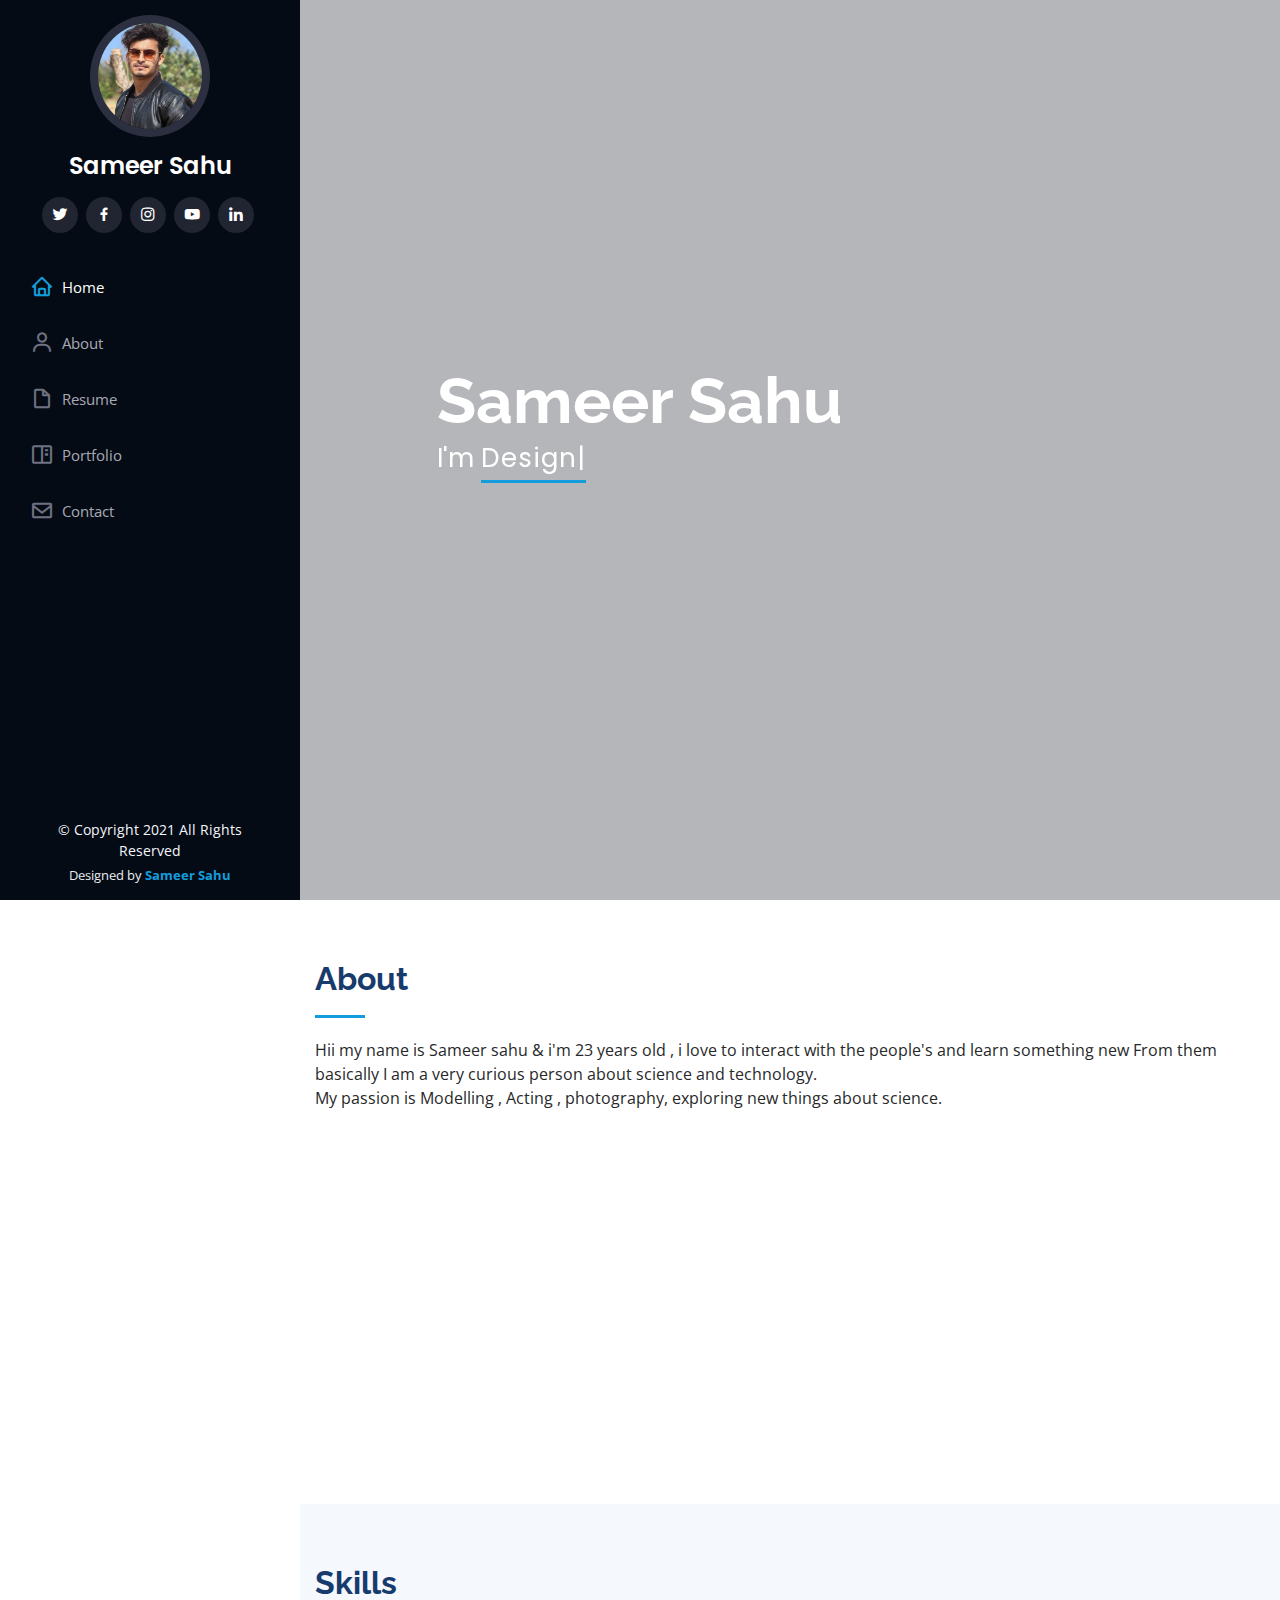
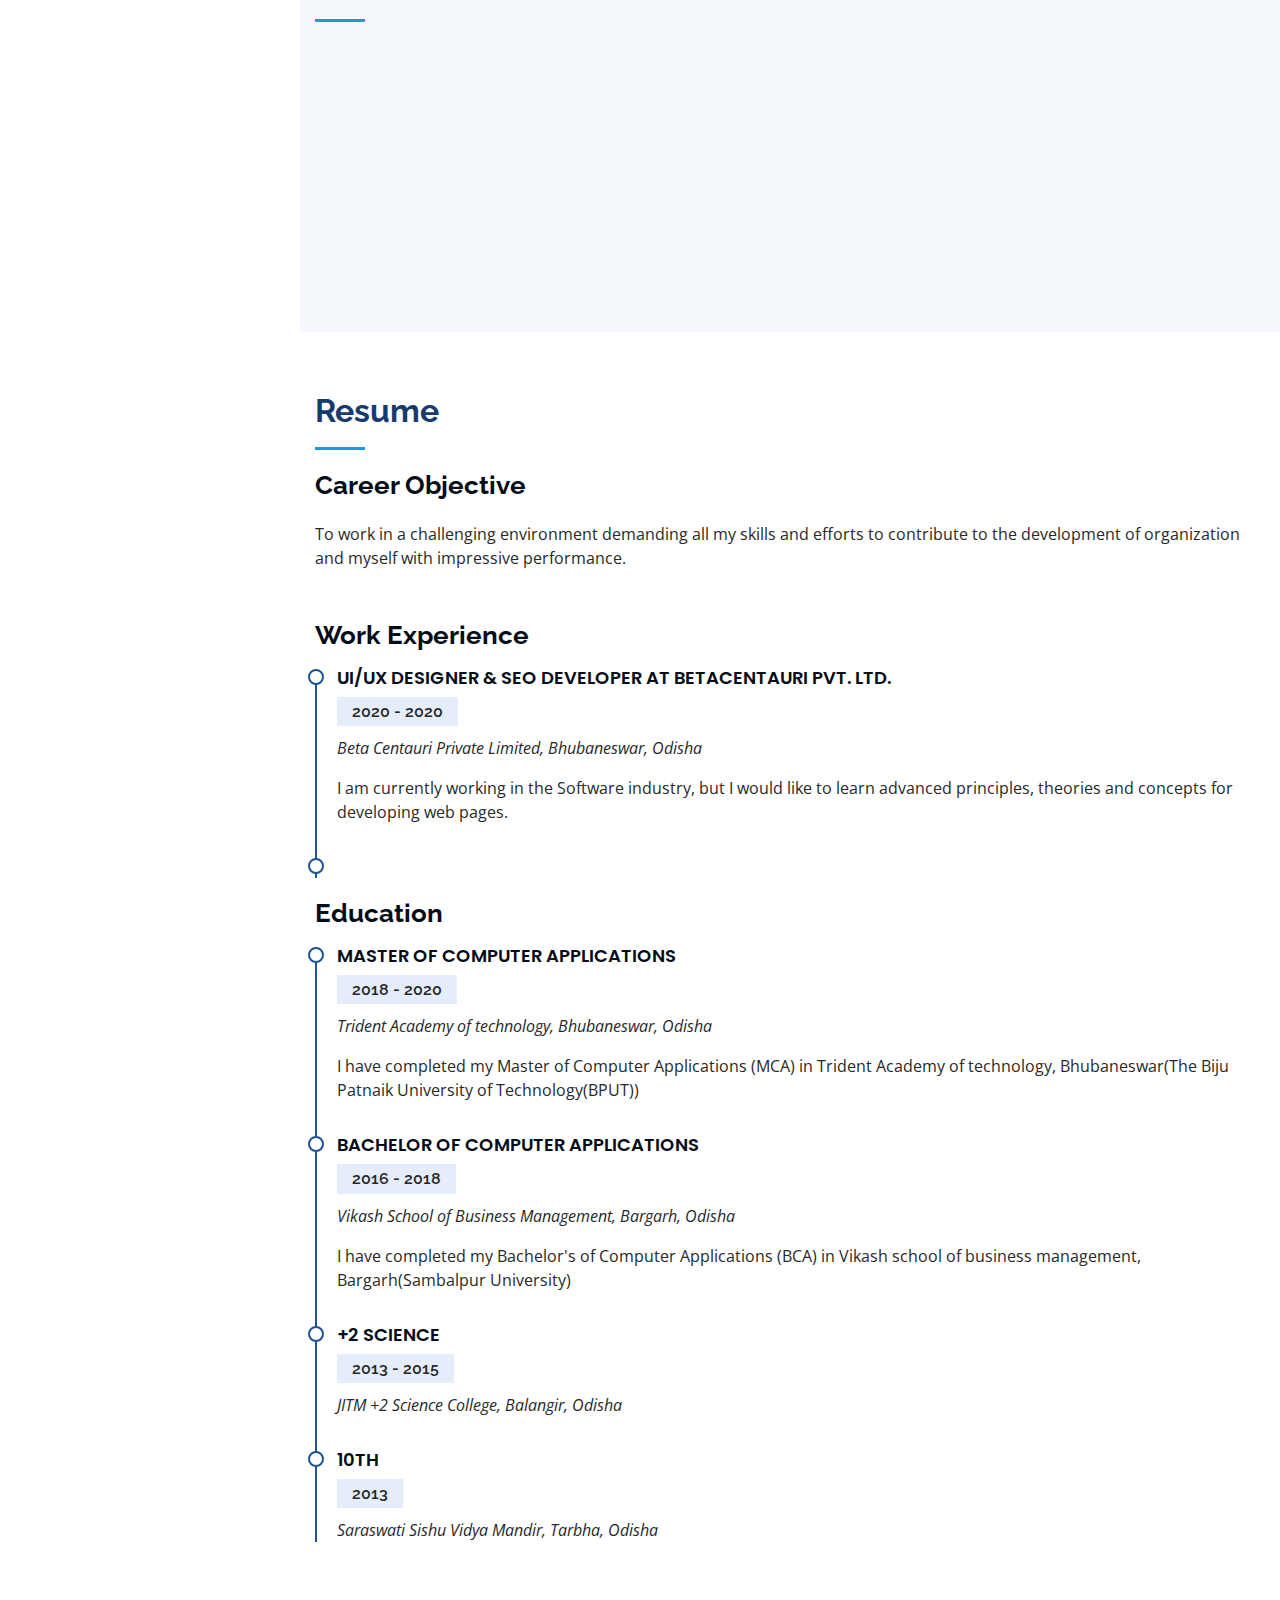
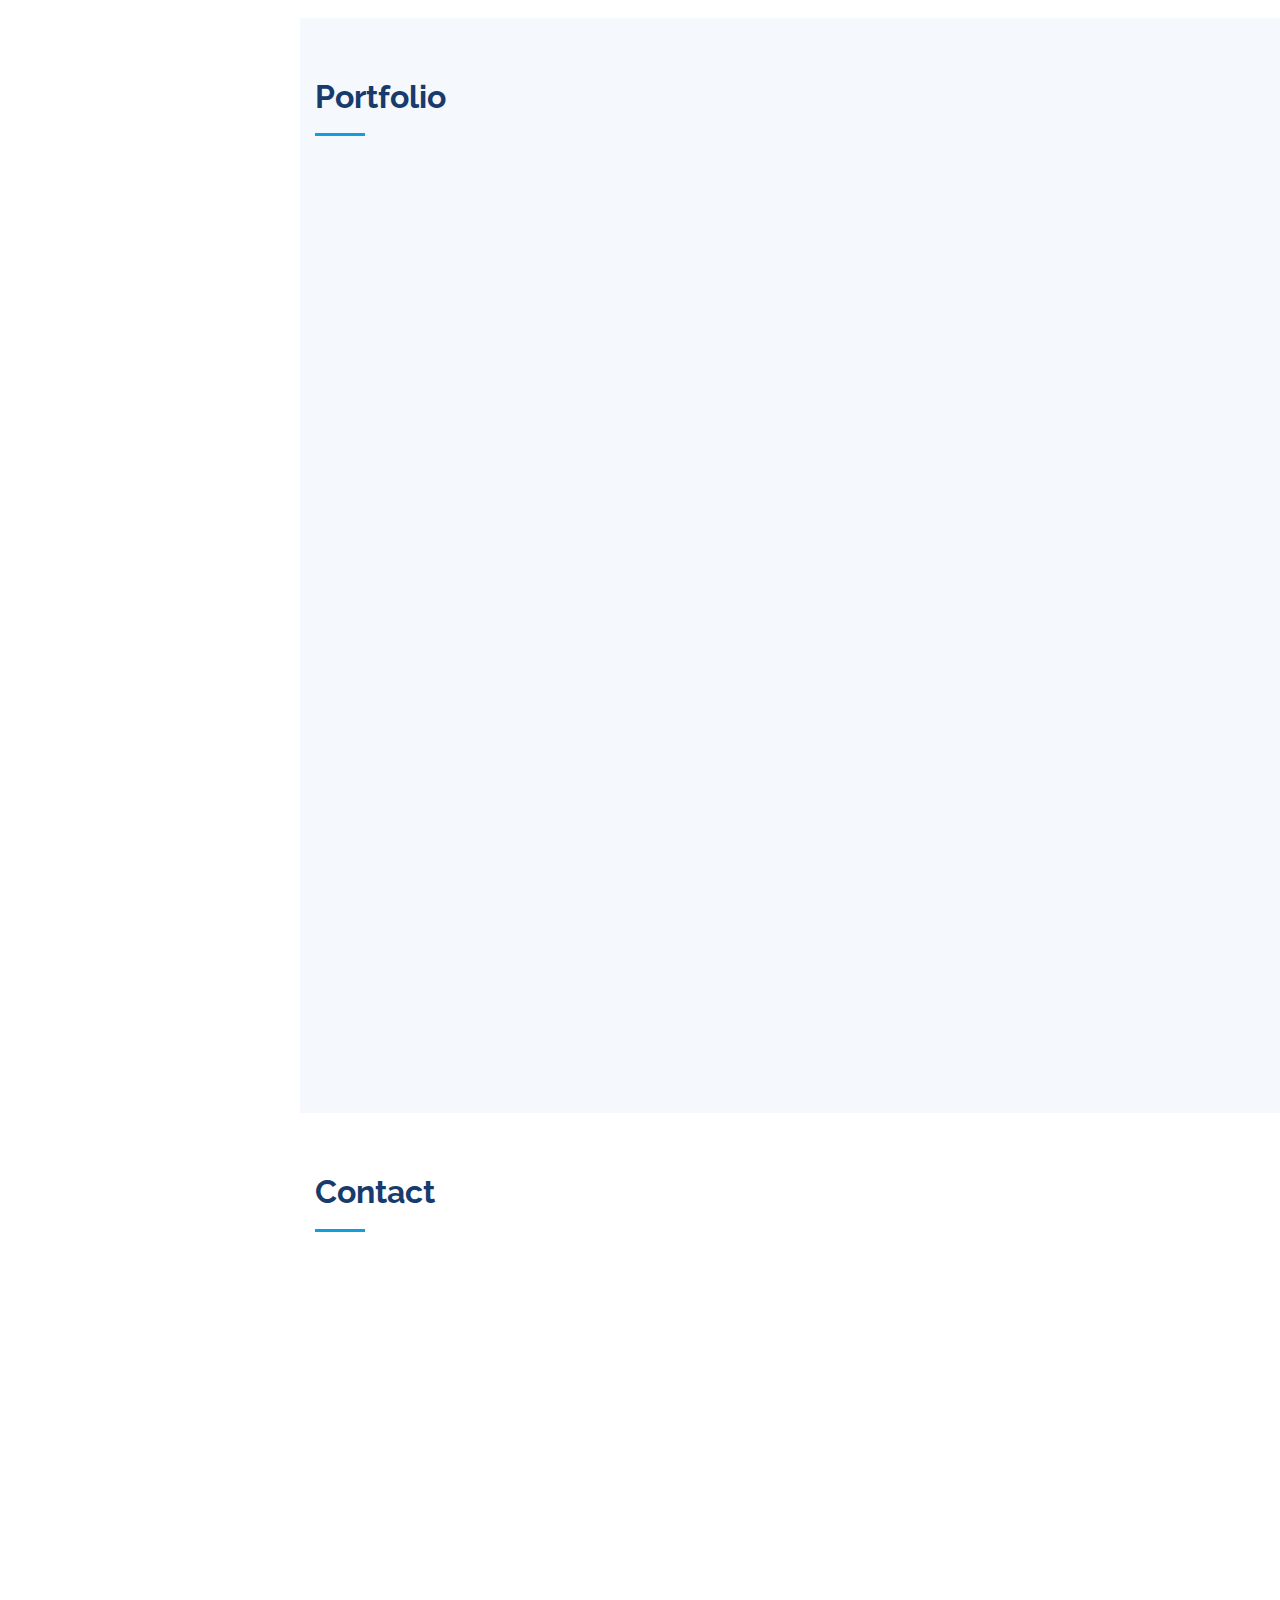
==== index.html @ fa3a7e24 "Add files via upload" ====
<!DOCTYPE html>
<html lang="en">

<head>

  <!-- Google Tag Manager -->
  <script>(function (w, d, s, l, i) {
      w[l] = w[l] || []; w[l].push({
        'gtm.start':
          new Date().getTime(), event: 'gtm.js'
      }); var f = d.getElementsByTagName(s)[0],
        j = d.createElement(s), dl = l != 'dataLayer' ? '&l=' + l : ''; j.async = true; j.src =
          'https://www.googletagmanager.com/gtm.js?id=' + i + dl; f.parentNode.insertBefore(j, f);
    })(window, document, 'script', 'dataLayer', 'GTM-5ZP885V');</script>
  <!-- End Google Tag Manager -->
     
  <!-- Global site tag (gtag.js) - Google Analytics -->
<script async src="https://www.googletagmanager.com/gtag/js?id=G-PB4Y3WV4Q1"></script>
<script>
  window.dataLayer = window.dataLayer || [];
  function gtag(){dataLayer.push(arguments);}
  gtag('js', new Date());

  gtag('config', 'G-PB4Y3WV4Q1');
</script>
  
<meta name="google-site-verification" content="Y6tWaw19L7jClJPOcEpsbw2D2YZHerxL6gevwDmzsW4" />
  <meta charset="utf-8">
  <meta content="width=device-width, initial-scale=1.0" name="viewport">

  <title>Welcome To My Site</title>
  <meta name="description"
    content="Hii my name is Sameer sahu & i'm 23 years old , i love to interact with the people's and learn something new From them basically I am a very curious person about science and technology.">
  <meta name="keywords"
    content="Sameer Sahu, sameersahu, Sameer, sameer sahu tarbha, tarbha, samir sahu, sameer sahu, best personal site in odisha, personal site, tarbha odisha, science lover,best personal Website in Bhubaneswar, the factopedia, sameer kumar sahu  ">
  <meta name="author" content="Sameer Sahu">

  <!-- Favicons -->
  <link rel="shortcut icon" href="assets/img/favicon.jpg" type="image/x-icon">
  <link href="assets/img/apple-touch-icon.png" rel="apple-touch-icon">

  <!-- Google Fonts -->
  <link
    href="https://fonts.googleapis.com/css?family=Open+Sans:300,300i,400,400i,600,600i,700,700i|Raleway:300,300i,400,400i,500,500i,600,600i,700,700i|Poppins:300,300i,400,400i,500,500i,600,600i,700,700i"
    rel="stylesheet">

  <!-- Vendor CSS Files -->
  <link href="assets/vendor/bootstrap/css/bootstrap.min.css" rel="stylesheet">
  <link href="assets/vendor/icofont/icofont.min.css" rel="stylesheet">
  <link href="assets/vendor/boxicons/css/boxicons.min.css" rel="stylesheet">
  <link href="assets/vendor/venobox/venobox.css" rel="stylesheet">
  <link href="assets/vendor/owl.carousel/assets/owl.carousel.min.css" rel="stylesheet">
  <link href="assets/vendor/aos/aos.css" rel="stylesheet">

  <!-- Main CSS File -->
  <link href="assets/css/style.css" rel="stylesheet">

</head>

<body>

  <!-- Google Tag Manager (noscript) -->
<noscript><iframe src="https://www.googletagmanager.com/ns.html?id=GTM-5ZP885V"
  height="0" width="0" style="display:none;visibility:hidden"></iframe></noscript>
  <!-- End Google Tag Manager (noscript) -->

  <!-- ======= Mobile nav toggle button ======= -->
  <button type="button" class="mobile-nav-toggle d-xl-none" name="menu" aria-label="menu"><i
      class="icofont-navigation-menu"></i></button>

  <!-- ======= Header ======= -->
  <header id="header">
    <div class="d-flex flex-column">

      <div class="profile">
        <img src="assets/img/profile-img.jpg" alt="" class="img-fluid rounded-circle">
        <h1 class="text-light"><a href="index.html">Sameer Sahu</a></h1>
        <div class="social-links mt-3 text-center">
          <a href="https://www.twitter.com/SameerSahu_13" class="twitter" name="twitter"><i
              class="bx bxl-twitter"></i></a>
          <a href="https://www.facebook.com/qr?id=100007366962447" class="facebook"><i class="bx bxl-facebook"></i></a>
          <a href="https://www.instagram.com/_sameer_here/" class="instagram"><i class="bx bxl-instagram"></i></a>
          <a href="https://www.youtube.com/channel/UCk-8Ztqw3kMwlVypgxWHkUA/featured" class="youtube"><i
              class="bx bxl-youtube"></i></a>
          <a href="https://www.linkedin.com/in/sameer-sahu-144938153?fbclid=IwAR2cIDkT-ln6Ri-RVP8Ug6-4OgdLDA0W7RiUytSyslsenXmedWjv3QxI3jY"
            class="linkedin"><i class="bx bxl-linkedin"></i></a>
        </div>
      </div>

      <nav class="nav-menu">
        <ul>
          <li class="active"><a href="index.html"><i class="bx bx-home"></i> <span>Home</span></a></li>
          <li><a href="#about"><i class="bx bx-user"></i> <span>About</span></a></li>
          <li><a href="#resume"><i class="bx bx-file-blank"></i> <span>Resume</span></a></li>
          <li><a href="#portfolio"><i class="bx bx-book-content"></i> Portfolio</a></li>
          <li><a href="#contact"><i class="bx bx-envelope"></i> Contact</a></li>

        </ul>
      </nav><!-- .nav-menu -->
      <button type="button" class="mobile-nav-toggle d-xl-none"><i class="icofont-navigation-menu"></i></button>

    </div>
  </header><!-- End Header -->

  <!-- ======= Hero Section ======= -->
  <section id="hero" class="d-flex flex-column justify-content-center align-items-center">
    <div class="hero-container" data-aos="fade-in">
      <h1>Sameer Sahu</h1>
      <p>I'm <span class="typed"
          data-typed-items="Designer, Developer, Science Lover, Youtuber,Photographer, Learner"></span></p>
    </div>
  </section><!-- End Hero -->

  <main id="main">

    <!-- ======= About Section ======= -->
    <section id="about" class="about">
      <div class="container">

        <div class="section-title">
          <h2>About</h2>
          <p>Hii my name is Sameer sahu & i'm 23 years old ,
            i love to interact with the people's and learn something new From them basically I am a very curious person
            about science and technology.<br>
            My passion is Modelling , Acting , photography, exploring new things about science. </p>
        </div>

        <div class="row">
          <div class="col-lg-4" data-aos="fade-right">
            <img src="assets/img/profile-img.jpg" class="img-fluid" alt="">
          </div>
          <div class="col-lg-8 pt-4 pt-lg-0 content" data-aos="fade-left">
            <h3>UI/UX Designer &amp; Web Developer.</h3> <br>
            <!-- <p class="font-italic">
              Lorem ipsum dolor sit amet, consectetur adipiscing elit, sed do eiusmod tempor incididunt ut labore et
              dolore
              magna aliqua.
            </p> -->
            <div class="row">
              <div class="col-lg-6">
                <ul>
                  <li><i class="icofont-rounded-right"></i> <strong>Birthday:</strong> 30 Oct 1997</li>
                  <li><i class="icofont-rounded-right"></i> <strong>Website:</strong> www.sameersahu.ml</li>
                  <li><i class="icofont-rounded-right"></i> <strong>Phone:</strong> +91 7894955762</li>
                  <li><i class="icofont-rounded-right"></i> <strong>City:</strong> Balangir, Odisha</li>
                </ul>
              </div>
              <div class="col-lg-6">
                <ul>
                  <li><i class="icofont-rounded-right"></i> <strong>Age:</strong> 23</li>
                  <li><i class="icofont-rounded-right"></i> <strong>Degree:</strong> Master</li>
                  <li><i class="icofont-rounded-right"></i> <strong>Email:</strong> sameersahu.trv@gmail.com</li>

                </ul>
              </div>
            </div>
          </div>
        </div>

      </div>
    </section><!-- End About Section -->

    <!-- ======= Skills Section ======= -->
    <section id="skills" class="skills section-bg">
      <div class="container">

        <div class="section-title">
          <h2>Skills</h2>
        </div>

        <div class="row skills-content">

          <div class="col-lg-6" data-aos="fade-up">

            <div class="progress">
              <span class="skill">HTML <i class="val">95%</i></span>
              <div class="progress-bar-wrap">
                <div class="progress-bar" role="progressbar" aria-valuenow="95" aria-valuemin="0" aria-valuemax="100">
                </div>
              </div>
            </div>

            <div class="progress">
              <span class="skill">CSS <i class="val">90%</i></span>
              <div class="progress-bar-wrap">
                <div class="progress-bar" role="progressbar" aria-valuenow="90" aria-valuemin="0" aria-valuemax="100">
                </div>
              </div>
            </div>

            <div class="progress">
              <span class="skill">JavaScript <i class="val">75%</i></span>
              <div class="progress-bar-wrap">
                <div class="progress-bar" role="progressbar" aria-valuenow="75" aria-valuemin="0" aria-valuemax="100">
                </div>
              </div>
            </div>

            <div class="progress">
              <span class="skill">SEO Development <i class="val">85%</i></span>
              <div class="progress-bar-wrap">
                <div class="progress-bar" role="progressbar" aria-valuenow="85" aria-valuemin="0" aria-valuemax="100">
                </div>
              </div>
            </div>



          </div>

          <div class="col-lg-6" data-aos="fade-up" data-aos-delay="100">

            <div class="progress">
              <span class="skill">PHP <i class="val">80%</i></span>
              <div class="progress-bar-wrap">
                <div class="progress-bar" role="progressbar" aria-valuenow="80" aria-valuemin="0" aria-valuemax="100">
                </div>
              </div>
            </div>

            <div class="progress">
              <span class="skill">React <i class="val">60%</i></span>
              <div class="progress-bar-wrap">
                <div class="progress-bar" role="progressbar" aria-valuenow="60" aria-valuemin="0" aria-valuemax="100">
                </div>
              </div>
            </div>

            <div class="progress">
              <span class="skill">Photoshop <i class="val">75%</i></span>
              <div class="progress-bar-wrap">
                <div class="progress-bar" role="progressbar" aria-valuenow="75" aria-valuemin="0" aria-valuemax="100">
                </div>
              </div>
            </div>

            <div class="progress">
              <span class="skill">photography & videography <i class="val">80%</i></span>
              <div class="progress-bar-wrap">
                <div class="progress-bar" role="progressbar" aria-valuenow="80" aria-valuemin="0" aria-valuemax="100">
                </div>
              </div>
            </div>

          </div>
        </div>
      </div>
    </section><!-- End Skills Section -->

    <!-- ======= Resume Section ======= -->
    <section id="resume" class="resume">
      <div class="container">

        <div class="section-title">
          <h2>Resume</h2>
          <h3 class="resume-title">Career Objective</h3>
          <p>To work in a challenging environment demanding all my skills and efforts to contribute to the development
            of organization and myself with impressive performance.</p>
        </div>

        <h3 class="resume-title">Work Experience</h3>
        <div class="resume-item">
          <h4>UI/UX Designer & SEO Developer at Betacentauri Pvt. Ltd.</h4>
          <h5>2020 - 2020</h5>
          <p><em>Beta Centauri Private Limited, Bhubaneswar, Odisha</em></p>
          <p>I am currently working in the Software industry, but I would like to learn advanced principles, theories
            and concepts for developing web pages.</p>
        </div>
        <div class="resume-item"></div>

        <h3 class="resume-title">Education</h3>
        <div class="resume-item">
          <h4>Master of Computer Applications</h4>
          <h5>2018 - 2020</h5>
          <p><em>Trident Academy of technology, Bhubaneswar, Odisha</em></p>
          <p>I have completed my Master of Computer Applications (MCA) in Trident Academy of technology, Bhubaneswar(The
            Biju Patnaik University of Technology(BPUT))</p>
        </div>
        <div class="resume-item">
          <h4>Bachelor of Computer Applications</h4>
          <h5>2016 - 2018</h5>
          <p><em>Vikash School of Business Management, Bargarh, Odisha</em></p>
          <p>I have completed my Bachelor's of Computer Applications (BCA) in Vikash school of business management,
            Bargarh(Sambalpur University)</p>
        </div>
        <div class="resume-item">
          <h4>+2 science</h4>
          <h5>2013 - 2015</h5>
          <p><em>JITM +2 Science College, Balangir, Odisha</em></p>
        </div>
        <div class="resume-item">
          <h4>10th</h4>
          <h5> 2013</h5>
          <p><em>Saraswati Sishu Vidya Mandir, Tarbha, Odisha</em></p>
        </div>
      </div>
    </section><!-- End Resume Section -->

    <!-- ======= Portfolio Section ======= -->
    <section id="portfolio" class="portfolio section-bg">
      <div class="container">

        <div class="section-title">
          <h2>Portfolio</h2>
        </div>

        <div class="row" data-aos="fade-up">
          <div class="col-lg-12 d-flex justify-content-center">
          </div>
        </div>

        <div class="row portfolio-container" data-aos="fade-up" data-aos-delay="100">

          <div class="col-lg-4 col-md-6 portfolio-item filter-app">
            <div class="portfolio-wrap">
              <img src="assets/img/portfolio/portfolio-1.jpg" class="img-fluid" alt="Sameer-img">
              <div class="portfolio-links">
                <a href="assets/img/portfolio/portfolio-1.jpg" data-gall="portfolioGallery" class="venobox"
                  title="Sameer1"><i class="bx bx-plus"></i></a>
                <a href="portfolio-details.html" title="More Details"><i class="bx bx-link"></i></a>
              </div>
            </div>
          </div>

          <div class="col-lg-4 col-md-6 portfolio-item filter-web">
            <div class="portfolio-wrap">
              <img src="assets/img/portfolio/portfolio-2.jpg" class="img-fluid" alt="Sameer-img">
              <div class="portfolio-links">
                <a href="assets/img/portfolio/portfolio-2.jpg" data-gall="portfolioGallery" class="venobox"
                  title="Sameer2"><i class="bx bx-plus"></i></a>
                <a href="portfolio-details.html" title="More Details"><i class="bx bx-link"></i></a>
              </div>
            </div>
          </div>

          <div class="col-lg-4 col-md-6 portfolio-item filter-app">
            <div class="portfolio-wrap">
              <img src="assets/img/portfolio/portfolio-3.jpg" class="img-fluid" alt="Sameer-img">
              <div class="portfolio-links">
                <a href="assets/img/portfolio/portfolio-3.jpg" data-gall="portfolioGallery" class="venobox"
                  title="Sameer3"><i class="bx bx-plus"></i></a>
                <a href="portfolio-details.html" title="More Details"><i class="bx bx-link"></i></a>
              </div>
            </div>
          </div>

          <div class="col-lg-4 col-md-6 portfolio-item filter-card">
            <div class="portfolio-wrap">
              <img src="assets/img/portfolio/portfolio-4.jpg" class="img-fluid" alt="Sameer-img">
              <div class="portfolio-links">
                <a href="assets/img/portfolio/portfolio-4.jpg" data-gall="portfolioGallery" class="venobox"
                  title="Sameer4"><i class="bx bx-plus"></i></a>
                <a href="portfolio-details.html" title="More Details"><i class="bx bx-link"></i></a>
              </div>
            </div>
          </div>

          <div class="col-lg-4 col-md-6 portfolio-item filter-web">
            <div class="portfolio-wrap">
              <img src="assets/img/portfolio/portfolio-5.jpg" class="img-fluid" alt="Sameer-img">
              <div class="portfolio-links">
                <a href="assets/img/portfolio/portfolio-5.jpg" data-gall="portfolioGallery" class="venobox"
                  title="Sameer5"><i class="bx bx-plus"></i></a>
                <a href="portfolio-details.html" title="More Details"><i class="bx bx-link"></i></a>
              </div>
            </div>
          </div>

          <div class="col-lg-4 col-md-6 portfolio-item filter-app">
            <div class="portfolio-wrap">
              <img src="assets/img/portfolio/portfolio-6.jpg" class="img-fluid" alt="Sameer-img">
              <div class="portfolio-links">
                <a href="assets/img/portfolio/portfolio-6.jpg" data-gall="portfolioGallery" class="venobox"
                  title="Sameer6"><i class="bx bx-plus"></i></a>
                <a href="portfolio-details.html" title="More Details"><i class="bx bx-link"></i></a>
              </div>
            </div>
          </div>

          <div class="col-lg-4 col-md-6 portfolio-item filter-card">
            <div class="portfolio-wrap">
              <img src="assets/img/portfolio/portfolio-7.jpg" class="img-fluid" alt="Sameer-img">
              <div class="portfolio-links">
                <a href="assets/img/portfolio/portfolio-7.jpg" data-gall="portfolioGallery" class="venobox"
                  title="Sameer7><i class=" bx bx-plus"></i></a>
                <a href="portfolio-details.html" title="More Details"><i class="bx bx-link"></i></a>
              </div>
            </div>
          </div>

          <div class="col-lg-4 col-md-6 portfolio-item filter-card">
            <div class="portfolio-wrap">
              <img src="assets/img/portfolio/portfolio-8.jpg" class="img-fluid" alt="Sameer-img">
              <div class="portfolio-links">
                <a href="assets/img/portfolio/portfolio-8.jpg" data-gall="portfolioGallery" class="venobox"
                  title="Sameer8"><i class="bx bx-plus"></i></a>
                <a href="portfolio-details.html" title="More Details"><i class="bx bx-link"></i></a>
              </div>
            </div>
          </div>

          <div class="col-lg-4 col-md-6 portfolio-item filter-web">
            <div class="portfolio-wrap">
              <img src="assets/img/portfolio/portfolio-9.jpg" class="img-fluid" alt="Sameer-img">
              <div class="portfolio-links">
                <a href="assets/img/portfolio/portfolio-9.jpg" data-gall="portfolioGallery" class="venobox"
                  title="Sameer9"><i class="bx bx-plus"></i></a>
                <a href="portfolio-details.html" title="More Details"><i class="bx bx-link"></i></a>
              </div>
            </div>
          </div>

        </div>

      </div>
    </section><!-- End Portfolio Section -->

    <!-- ======= Contact Section ======= -->
    <section id="contact" class="contact">
      <div class="container">

        <div class="section-title">
          <h2>Contact</h2>
        </div>

        <div class="row" data-aos="fade-in">

          <div class="col-lg-5 d-flex align-items-stretch">
            <div class="info">
              <div class="address">
                <i class="icofont-google-map"></i>
                <h4>Location:</h4>
                <p>Tarbha, Odisha, India </p>
              </div>

              <div class="email">
                <i class="icofont-envelope"></i>
                <h4>Email:</h4>
                <p>sameersahu.trv@gmail.com</p>
              </div>

              <div class="phone">
                <i class="icofont-phone"></i>
                <h4>Call:</h4>
                <p>+91 7894955762</p>
              </div>

              <iframe
                src="https://www.google.com/maps/embed?pb=!1m18!1m12!1m3!1d119743.53374944824!2d85.75041271337584!3d20.300870219682118!2m3!1f0!2f0!3f0!3m2!1i1024!2i768!4f13.1!3m3!1m2!1s0x3a1909d2d5170aa5%3A0xfc580e2b68b33fa8!2sBhubaneswar%2C%20Odisha!5e0!3m2!1sen!2sin!4v1609847409077!5m2!1sen!2sin"
                width="350" height="215" title="google map" frameborder="0" style="border:0;" allowfullscreen=""
                aria-hidden="false" tabindex="0"></iframe>
            </div>

          </div>

          <div class="col-lg-7 mt-5 mt-lg-0 d-flex align-items-stretch">
            <form action="forms/contact.php" method="post" role="form" class="php-email-form">
              <div class="form-row">
                <div class="form-group col-md-6">
                  <label for="name">Your Name</label>
                  <input type="text" name="name" class="form-control" id="name" data-rule="minlen:4"
                    data-msg="Please enter at least 4 chars" />
                  <div class="validate"></div>
                </div>
                <div class="form-group col-md-6">
                  <label for="name">Your Email</label>
                  <input type="email" class="form-control" name="email" id="email" data-rule="email"
                    data-msg="Please enter a valid email" />
                  <div class="validate"></div>
                </div>
              </div>
              <div class="form-group">
                <label for="name">Subject</label>
                <input type="text" class="form-control" name="subject" id="subject" data-rule="minlen:4"
                  data-msg="Please enter at least 8 chars of subject" />
                <div class="validate"></div>
              </div>
              <div class="form-group">
                <label for="name">Message</label>
                <textarea class="form-control" name="message" rows="10" data-rule="required"
                  data-msg="Please write something for us"></textarea>
                <div class="validate"></div>
              </div>
              <div class="mb-3">
                <div class="loading">Loading</div>
                <div class="error-message"></div>
                <div class="sent-message">Your message has been sent. Thank you!</div>
              </div>
              <div class="text-center"><button type="submit">Send Message</button></div>
            </form>
          </div>

        </div>

      </div>
    </section><!-- End Contact Section -->

  </main><!-- End #main -->

  <!-- ======= Footer ======= -->
  <footer id="footer">
    <div class="container">
      <div class="copyright">
        &copy; Copyright 2021 All Rights Reserved
      </div>
      <div class="credits">

        <!-- Purchase the pro version with working PHP/AJAX contact form: https://bootstrapmade.com/iportfolio-bootstrap-portfolio-websites-template/ -->
        Designed by <a href="https://www.instagram.com/_sameer_here/"><b>Sameer Sahu</b></a>
      </div>
    </div>
  </footer><!-- End  Footer -->

  <a href="#" class="back-to-top"><i class="icofont-simple-up"></i></a>

  <!-- Vendor JS Files -->
  <script src="assets/vendor/jquery/jquery.min.js"></script>
  <script src="assets/vendor/bootstrap/js/bootstrap.bundle.min.js"></script>
  <script src="assets/vendor/jquery.easing/jquery.easing.min.js"></script>
  <script src="assets/vendor/php-email-form/validate.js"></script>
  <script src="assets/vendor/waypoints/jquery.waypoints.min.js"></script>
  <script src="assets/vendor/counterup/counterup.min.js"></script>
  <script src="assets/vendor/isotope-layout/isotope.pkgd.min.js"></script>
  <script src="assets/vendor/venobox/venobox.min.js"></script>
  <script src="assets/vendor/owl.carousel/owl.carousel.min.js"></script>
  <script src="assets/vendor/typed.js/typed.min.js"></script>
  <script src="assets/vendor/aos/aos.js"></script>

  <!-- Template Main JS File -->
  <script src="assets/js/main.js"></script>\


  <!--Start of Tawk.to Script-->
  <script type="text/javascript">
    var Tawk_API = Tawk_API || {}, Tawk_LoadStart = new Date();
    (function () {
      var s1 = document.createElement("script"), s0 = document.getElementsByTagName("script")[0];
      s1.async = true;
      s1.src = 'https://embed.tawk.to/6017ec76a9a34e36b9728dbe/1eten7bs5';
      s1.charset = 'UTF-8';
      s1.setAttribute('crossorigin', '*');
      s0.parentNode.insertBefore(s1, s0);
    })();
  </script>
  <!--End of Tawk.to Script-->

</body>

</html>
---- assets/vendor/venobox/venobox.css ----
/* ------ venobox.css --------*/
.vbox-overlay *, .vbox-overlay *:before, .vbox-overlay *:after{
    -webkit-backface-visibility: hidden;
    -webkit-box-sizing:border-box;
    -moz-box-sizing:border-box;
    box-sizing:border-box;
}
.vbox-overlay * { 
    -webkit-backface-visibility: visible;
    backface-visibility: visible;
}
.vbox-overlay{
    display: -webkit-flex;
    display: flex;
    -webkit-flex-direction: column;
    flex-direction: column;
    -webkit-justify-content: center;
    justify-content: center;
    -webkit-align-items: center;
    align-items: center;
    position: fixed;
    left: 0;
    top: 0;
    bottom: 0;
    right: 0;
    z-index: 999999;
}

/* ----- navigation ----- */
.vbox-title{
    width: 100%;
    height: 40px;
    float: left;
    text-align: center;
    line-height: 28px;
    font-size: 12px;
    padding: 6px 50px;
    overflow: hidden;
    position: fixed;
    display: none;
    left: 0;
    z-index: 89;
}
.vbox-close{
    cursor: pointer;
    position: fixed;
    top: -1px;
    right: 0;
    width: 50px;
    height: 40px;
    padding: 6px;
    display: block;
    background-position:10px center;
    overflow: hidden;
    font-size: 24px;
    line-height: 1;
    text-align: center;
    z-index: 99;
}
.vbox-left{
    cursor: pointer;
    position: fixed;
    left: 0;
    height: 40px;
    overflow: hidden;
    line-height: 28px;
    font-size: 12px;
    z-index: 99;
    display: flex;
    align-items:center;
}
.vbox-num{
    display: inline-block;
    margin: 6px 0 6px 15px;
}
/* ----- Social share ----- */
.vbox-share{
    line-height: 28px;
    font-size: 12px;
    overflow: hidden;
    position: fixed;
    left: 0;
    z-index: 98;
    display: flex;
    align-items:center;
    justify-content: center;
    width: 100%;
    text-align: center;
}
.vbox-share svg{
    max-height: 28px;
    width: 28px;
    z-index: 10;
    margin-left: 12px;
    margin-top: 6px;
    margin-bottom: 6px;
    vertical-align: middle;
}


/* ----- navigation ARROWS ----- */
.vbox-next, .vbox-prev{
    position: fixed;
    top: 50%;
    margin-top: -15px;
    overflow: hidden;
    cursor: pointer;
    display: block;
    width: 45px;
    height: 45px;
    z-index: 99;
}
.vbox-next span, .vbox-prev span{
    position: relative;
    width: 20px;
    height: 20px;
    border: 2px solid transparent;
    border-top-color: #B6B6B6;
    border-right-color: #B6B6B6;
    text-indent: -100px;
    position: absolute;
    top: 8px;
    display: block;
}
.vbox-prev{
    left: 15px;
}
.vbox-next{
    right: 15px;
}
.vbox-prev span{
    left: 10px;
    -ms-transform: rotate(-135deg);
    -webkit-transform: rotate(-135deg);
    transform: rotate(-135deg);
}
.vbox-next span{
    -ms-transform: rotate(45deg);
    -webkit-transform: rotate(45deg);
    transform: rotate(45deg);
    right: 10px;
}
/* ------- inline window ------ */
.vbox-inline{
    width: 420px;
    height: 315px;
    height: 70vh;
    padding: 10px;
    background: #fff;
    margin: 0 auto;
    overflow: auto;
    text-align: left;
}
/* ------- Video & iFrames window ------ */
.venoframe{
    max-width: 100%;
    width: 100%;
    border: none;
    width: 100%;
    height: 260px;
    height: 70vh;
}
.venoframe.vbvid{
    height: 260px;
}
@media (min-width: 768px) {
    .venoframe, .vbox-inline{
        width: 90%;
        height: 360px;
        height: 70vh;
    }
    .venoframe.vbvid{
        width: 640px;
        height: 360px;
    }
}
@media (min-width: 992px) {
    .venoframe, .vbox-inline{
        max-width: 1200px;
        width: 80%;
        height: 540px;
        height: 70vh;
    }
    .venoframe.vbvid{
        width: 960px;
        height: 540px;
    }
}
/* 
Please do NOT edit this part! 
or at least read this note: http://i.imgur.com/7C0ws9e.gif
*/
.vbox-open{
    overflow: hidden;
}
.vbox-container{
    position: absolute;
    left: 0;
    right: 0;
    top: 0;
    bottom: 0;
    overflow-x: hidden;
    overflow-y: scroll;
    overflow-scrolling: touch;
    -webkit-overflow-scrolling: touch;
    z-index: 20;
    max-height: 100%;

}

.vbox-content{
    text-align: center;
    float: left;
    width: 100%;
    position: relative;
    overflow: hidden;
    padding: 20px 4%;
}
.vbox-container img{
    max-width: 100%;
    height: auto;
}
.vbox-figlio{
    box-shadow: 0 0 12px rgba(0,0,0,0.19), 0 6px 6px rgba(0,0,0,0.23);
    max-width: 100%;
    text-align: initial;
}
img.vbox-figlio{
    -webkit-user-select: none;
-khtml-user-select: none;
-moz-user-select: none;
-o-user-select: none;
user-select: none;
}
.vbox-content.swipe-left{
    margin-left: -200px !important;
}
.vbox-content.swipe-right{
    margin-left: 200px !important;
}
.vbox-animated{
    webkit-transition: margin 300ms ease-out;
    transition: margin 300ms ease-out;
}

/* ---------- preloader ----------
 * SPINKIT 
 * http://tobiasahlin.com/spinkit/
-------------------------------- */
.sk-double-bounce,.sk-rotating-plane{width:40px;height:40px;margin:40px auto}.sk-rotating-plane{background-color:#333;-webkit-animation:sk-rotatePlane 1.2s infinite ease-in-out;animation:sk-rotatePlane 1.2s infinite ease-in-out}@-webkit-keyframes sk-rotatePlane{0%{-webkit-transform:perspective(120px) rotateX(0) rotateY(0);transform:perspective(120px) rotateX(0) rotateY(0)}50%{-webkit-transform:perspective(120px) rotateX(-180.1deg) rotateY(0);transform:perspective(120px) rotateX(-180.1deg) rotateY(0)}100%{-webkit-transform:perspective(120px) rotateX(-180deg) rotateY(-179.9deg);transform:perspective(120px) rotateX(-180deg) rotateY(-179.9deg)}}@keyframes sk-rotatePlane{0%{-webkit-transform:perspective(120px) rotateX(0) rotateY(0);transform:perspective(120px) rotateX(0) rotateY(0)}50%{-webkit-transform:perspective(120px) rotateX(-180.1deg) rotateY(0);transform:perspective(120px) rotateX(-180.1deg) rotateY(0)}100%{-webkit-transform:perspective(120px) rotateX(-180deg) rotateY(-179.9deg);transform:perspective(120px) rotateX(-180deg) rotateY(-179.9deg)}}.sk-double-bounce{position:relative}.sk-double-bounce .sk-child{width:100%;height:100%;border-radius:50%;background-color:#333;opacity:.6;position:absolute;top:0;left:0;-webkit-animation:sk-doubleBounce 2s infinite ease-in-out;animation:sk-doubleBounce 2s infinite ease-in-out}.sk-chasing-dots .sk-child,.sk-spinner-pulse,.sk-three-bounce .sk-child{background-color:#333;border-radius:100%}.sk-double-bounce .sk-double-bounce2{-webkit-animation-delay:-1s;animation-delay:-1s}@-webkit-keyframes sk-doubleBounce{0%,100%{-webkit-transform:scale(0);transform:scale(0)}50%{-webkit-transform:scale(1);transform:scale(1)}}@keyframes sk-doubleBounce{0%,100%{-webkit-transform:scale(0);transform:scale(0)}50%{-webkit-transform:scale(1);transform:scale(1)}}.sk-wave{margin:40px auto;width:50px;height:40px;text-align:center;font-size:10px}.sk-wave .sk-rect{background-color:#333;height:100%;width:6px;display:inline-block;-webkit-animation:sk-waveStretchDelay 1.2s infinite ease-in-out;animation:sk-waveStretchDelay 1.2s infinite ease-in-out}.sk-wave .sk-rect1{-webkit-animation-delay:-1.2s;animation-delay:-1.2s}.sk-wave .sk-rect2{-webkit-animation-delay:-1.1s;animation-delay:-1.1s}.sk-wave .sk-rect3{-webkit-animation-delay:-1s;animation-delay:-1s}.sk-wave .sk-rect4{-webkit-animation-delay:-.9s;animation-delay:-.9s}.sk-wave .sk-rect5{-webkit-animation-delay:-.8s;animation-delay:-.8s}@-webkit-keyframes sk-waveStretchDelay{0%,100%,40%{-webkit-transform:scaleY(.4);transform:scaleY(.4)}20%{-webkit-transform:scaleY(1);transform:scaleY(1)}}@keyframes sk-waveStretchDelay{0%,100%,40%{-webkit-transform:scaleY(.4);transform:scaleY(.4)}20%{-webkit-transform:scaleY(1);transform:scaleY(1)}}.sk-wandering-cubes{margin:40px auto;width:40px;height:40px;position:relative}.sk-wandering-cubes .sk-cube{background-color:#333;width:10px;height:10px;position:absolute;top:0;left:0;-webkit-animation:sk-wanderingCube 1.8s ease-in-out -1.8s infinite both;animation:sk-wanderingCube 1.8s ease-in-out -1.8s infinite both}.sk-chasing-dots,.sk-spinner-pulse{width:40px;height:40px;margin:40px auto}.sk-wandering-cubes .sk-cube2{-webkit-animation-delay:-.9s;animation-delay:-.9s}@-webkit-keyframes sk-wanderingCube{0%{-webkit-transform:rotate(0);transform:rotate(0)}25%{-webkit-transform:translateX(30px) rotate(-90deg) scale(.5);transform:translateX(30px) rotate(-90deg) scale(.5)}50%{-webkit-transform:translateX(30px) translateY(30px) rotate(-179deg);transform:translateX(30px) translateY(30px) rotate(-179deg)}50.1%{-webkit-transform:translateX(30px) translateY(30px) rotate(-180deg);transform:translateX(30px) translateY(30px) rotate(-180deg)}75%{-webkit-transform:translateX(0) translateY(30px) rotate(-270deg) scale(.5);transform:translateX(0) translateY(30px) rotate(-270deg) scale(.5)}100%{-webkit-transform:rotate(-360deg);transform:rotate(-360deg)}}@keyframes sk-wanderingCube{0%{-webkit-transform:rotate(0);transform:rotate(0)}25%{-webkit-transform:translateX(30px) rotate(-90deg) scale(.5);transform:translateX(30px) rotate(-90deg) scale(.5)}50%{-webkit-transform:translateX(30px) translateY(30px) rotate(-179deg);transform:translateX(30px) translateY(30px) rotate(-179deg)}50.1%{-webkit-transform:translateX(30px) translateY(30px) rotate(-180deg);transform:translateX(30px) translateY(30px) rotate(-180deg)}75%{-webkit-transform:translateX(0) translateY(30px) rotate(-270deg) scale(.5);transform:translateX(0) translateY(30px) rotate(-270deg) scale(.5)}100%{-webkit-transform:rotate(-360deg);transform:rotate(-360deg)}}.sk-spinner-pulse{-webkit-animation:sk-pulseScaleOut 1s infinite ease-in-out;animation:sk-pulseScaleOut 1s infinite ease-in-out}@-webkit-keyframes sk-pulseScaleOut{0%{-webkit-transform:scale(0);transform:scale(0)}100%{-webkit-transform:scale(1);transform:scale(1);opacity:0}}@keyframes sk-pulseScaleOut{0%{-webkit-transform:scale(0);transform:scale(0)}100%{-webkit-transform:scale(1);transform:scale(1);opacity:0}}.sk-chasing-dots{position:relative;text-align:center;-webkit-animation:sk-chasingDotsRotate 2s infinite linear;animation:sk-chasingDotsRotate 2s infinite linear}.sk-chasing-dots .sk-child{width:60%;height:60%;display:inline-block;position:absolute;top:0;-webkit-animation:sk-chasingDotsBounce 2s infinite ease-in-out;animation:sk-chasingDotsBounce 2s infinite ease-in-out}.sk-chasing-dots .sk-dot2{top:auto;bottom:0;-webkit-animation-delay:-1s;animation-delay:-1s}@-webkit-keyframes sk-chasingDotsRotate{100%{-webkit-transform:rotate(360deg);transform:rotate(360deg)}}@keyframes sk-chasingDotsRotate{100%{-webkit-transform:rotate(360deg);transform:rotate(360deg)}}@-webkit-keyframes sk-chasingDotsBounce{0%,100%{-webkit-transform:scale(0);transform:scale(0)}50%{-webkit-transform:scale(1);transform:scale(1)}}@keyframes sk-chasingDotsBounce{0%,100%{-webkit-transform:scale(0);transform:scale(0)}50%{-webkit-transform:scale(1);transform:scale(1)}}.sk-three-bounce{margin:40px auto;width:80px;text-align:center}.sk-three-bounce .sk-child{width:20px;height:20px;display:inline-block;-webkit-animation:sk-three-bounce 1.4s ease-in-out 0s infinite both;animation:sk-three-bounce 1.4s ease-in-out 0s infinite both}.sk-circle .sk-child:before,.sk-fading-circle .sk-circle:before{display:block;border-radius:100%;content:'';background-color:#333}.sk-three-bounce .sk-bounce1{-webkit-animation-delay:-.32s;animation-delay:-.32s}.sk-three-bounce .sk-bounce2{-webkit-animation-delay:-.16s;animation-delay:-.16s}@-webkit-keyframes sk-three-bounce{0%,100%,80%{-webkit-transform:scale(0);transform:scale(0)}40%{-webkit-transform:scale(1);transform:scale(1)}}@keyframes sk-three-bounce{0%,100%,80%{-webkit-transform:scale(0);transform:scale(0)}40%{-webkit-transform:scale(1);transform:scale(1)}}.sk-circle{margin:40px auto;width:40px;height:40px;position:relative}.sk-circle .sk-child{width:100%;height:100%;position:absolute;left:0;top:0}.sk-circle .sk-child:before{margin:0 auto;width:15%;height:15%;-webkit-animation:sk-circleBounceDelay 1.2s infinite ease-in-out both;animation:sk-circleBounceDelay 1.2s infinite ease-in-out both}.sk-circle .sk-circle2{-webkit-transform:rotate(30deg);-ms-transform:rotate(30deg);transform:rotate(30deg)}.sk-circle .sk-circle3{-webkit-transform:rotate(60deg);-ms-transform:rotate(60deg);transform:rotate(60deg)}.sk-circle .sk-circle4{-webkit-transform:rotate(90deg);-ms-transform:rotate(90deg);transform:rotate(90deg)}.sk-circle .sk-circle5{-webkit-transform:rotate(120deg);-ms-transform:rotate(120deg);transform:rotate(120deg)}.sk-circle .sk-circle6{-webkit-transform:rotate(150deg);-ms-transform:rotate(150deg);transform:rotate(150deg)}.sk-circle .sk-circle7{-webkit-transform:rotate(180deg);-ms-transform:rotate(180deg);transform:rotate(180deg)}.sk-circle .sk-circle8{-webkit-transform:rotate(210deg);-ms-transform:rotate(210deg);transform:rotate(210deg)}.sk-circle .sk-circle9{-webkit-transform:rotate(240deg);-ms-transform:rotate(240deg);transform:rotate(240deg)}.sk-circle .sk-circle10{-webkit-transform:rotate(270deg);-ms-transform:rotate(270deg);transform:rotate(270deg)}.sk-circle .sk-circle11{-webkit-transform:rotate(300deg);-ms-transform:rotate(300deg);transform:rotate(300deg)}.sk-circle .sk-circle12{-webkit-transform:rotate(330deg);-ms-transform:rotate(330deg);transform:rotate(330deg)}.sk-circle .sk-circle2:before{-webkit-animation-delay:-1.1s;animation-delay:-1.1s}.sk-circle .sk-circle3:before{-webkit-animation-delay:-1s;animation-delay:-1s}.sk-circle .sk-circle4:before{-webkit-animation-delay:-.9s;animation-delay:-.9s}.sk-circle .sk-circle5:before{-webkit-animation-delay:-.8s;animation-delay:-.8s}.sk-circle .sk-circle6:before{-webkit-animation-delay:-.7s;animation-delay:-.7s}.sk-circle .sk-circle7:before{-webkit-animation-delay:-.6s;animation-delay:-.6s}.sk-circle .sk-circle8:before{-webkit-animation-delay:-.5s;animation-delay:-.5s}.sk-circle .sk-circle9:before{-webkit-animation-delay:-.4s;animation-delay:-.4s}.sk-circle .sk-circle10:before{-webkit-animation-delay:-.3s;animation-delay:-.3s}.sk-circle .sk-circle11:before{-webkit-animation-delay:-.2s;animation-delay:-.2s}.sk-circle .sk-circle12:before{-webkit-animation-delay:-.1s;animation-delay:-.1s}@-webkit-keyframes sk-circleBounceDelay{0%,100%,80%{-webkit-transform:scale(0);transform:scale(0)}40%{-webkit-transform:scale(1);transform:scale(1)}}@keyframes sk-circleBounceDelay{0%,100%,80%{-webkit-transform:scale(0);transform:scale(0)}40%{-webkit-transform:scale(1);transform:scale(1)}}.sk-cube-grid{width:40px;height:40px;margin:40px auto}.sk-cube-grid .sk-cube{width:33.33%;height:33.33%;background-color:#333;float:left;-webkit-animation:sk-cubeGridScaleDelay 1.3s infinite ease-in-out;animation:sk-cubeGridScaleDelay 1.3s infinite ease-in-out}.sk-cube-grid .sk-cube1{-webkit-animation-delay:.2s;animation-delay:.2s}.sk-cube-grid .sk-cube2{-webkit-animation-delay:.3s;animation-delay:.3s}.sk-cube-grid .sk-cube3{-webkit-animation-delay:.4s;animation-delay:.4s}.sk-cube-grid .sk-cube4{-webkit-animation-delay:.1s;animation-delay:.1s}.sk-cube-grid .sk-cube5{-webkit-animation-delay:.2s;animation-delay:.2s}.sk-cube-grid .sk-cube6{-webkit-animation-delay:.3s;animation-delay:.3s}.sk-cube-grid .sk-cube7{-webkit-animation-delay:0ms;animation-delay:0ms}.sk-cube-grid .sk-cube8{-webkit-animation-delay:.1s;animation-delay:.1s}.sk-cube-grid .sk-cube9{-webkit-animation-delay:.2s;animation-delay:.2s}@-webkit-keyframes sk-cubeGridScaleDelay{0%,100%,70%{-webkit-transform:scale3D(1,1,1);transform:scale3D(1,1,1)}35%{-webkit-transform:scale3D(0,0,1);transform:scale3D(0,0,1)}}@keyframes sk-cubeGridScaleDelay{0%,100%,70%{-webkit-transform:scale3D(1,1,1);transform:scale3D(1,1,1)}35%{-webkit-transform:scale3D(0,0,1);transform:scale3D(0,0,1)}}.sk-fading-circle{margin:40px auto;width:40px;height:40px;position:relative}.sk-fading-circle .sk-circle{width:100%;height:100%;position:absolute;left:0;top:0}.sk-fading-circle .sk-circle:before{margin:0 auto;width:15%;height:15%;-webkit-animation:sk-circleFadeDelay 1.2s infinite ease-in-out both;animation:sk-circleFadeDelay 1.2s infinite ease-in-out both}.sk-fading-circle .sk-circle2{-webkit-transform:rotate(30deg);-ms-transform:rotate(30deg);transform:rotate(30deg)}.sk-fading-circle .sk-circle3{-webkit-transform:rotate(60deg);-ms-transform:rotate(60deg);transform:rotate(60deg)}.sk-fading-circle .sk-circle4{-webkit-transform:rotate(90deg);-ms-transform:rotate(90deg);transform:rotate(90deg)}.sk-fading-circle .sk-circle5{-webkit-transform:rotate(120deg);-ms-transform:rotate(120deg);transform:rotate(120deg)}.sk-fading-circle .sk-circle6{-webkit-transform:rotate(150deg);-ms-transform:rotate(150deg);transform:rotate(150deg)}.sk-fading-circle .sk-circle7{-webkit-transform:rotate(180deg);-ms-transform:rotate(180deg);transform:rotate(180deg)}.sk-fading-circle .sk-circle8{-webkit-transform:rotate(210deg);-ms-transform:rotate(210deg);transform:rotate(210deg)}.sk-fading-circle .sk-circle9{-webkit-transform:rotate(240deg);-ms-transform:rotate(240deg);transform:rotate(240deg)}.sk-fading-circle .sk-circle10{-webkit-transform:rotate(270deg);-ms-transform:rotate(270deg);transform:rotate(270deg)}.sk-fading-circle .sk-circle11{-webkit-transform:rotate(300deg);-ms-transform:rotate(300deg);transform:rotate(300deg)}.sk-fading-circle .sk-circle12{-webkit-transform:rotate(330deg);-ms-transform:rotate(330deg);transform:rotate(330deg)}.sk-fading-circle .sk-circle2:before{-webkit-animation-delay:-1.1s;animation-delay:-1.1s}.sk-fading-circle .sk-circle3:before{-webkit-animation-delay:-1s;animation-delay:-1s}.sk-fading-circle .sk-circle4:before{-webkit-animation-delay:-.9s;animation-delay:-.9s}.sk-fading-circle .sk-circle5:before{-webkit-animation-delay:-.8s;animation-delay:-.8s}.sk-fading-circle .sk-circle6:before{-webkit-animation-delay:-.7s;animation-delay:-.7s}.sk-fading-circle .sk-circle7:before{-webkit-animation-delay:-.6s;animation-delay:-.6s}.sk-fading-circle .sk-circle8:before{-webkit-animation-delay:-.5s;animation-delay:-.5s}.sk-fading-circle .sk-circle9:before{-webkit-animation-delay:-.4s;animation-delay:-.4s}.sk-fading-circle .sk-circle10:before{-webkit-animation-delay:-.3s;animation-delay:-.3s}.sk-fading-circle .sk-circle11:before{-webkit-animation-delay:-.2s;animation-delay:-.2s}.sk-fading-circle .sk-circle12:before{-webkit-animation-delay:-.1s;animation-delay:-.1s}@-webkit-keyframes sk-circleFadeDelay{0%,100%,39%{opacity:0}40%{opacity:1}}@keyframes sk-circleFadeDelay{0%,100%,39%{opacity:0}40%{opacity:1}}.sk-folding-cube{margin:40px auto;width:40px;height:40px;position:relative;-webkit-transform:rotateZ(45deg);transform:rotateZ(45deg)}.sk-folding-cube .sk-cube{float:left;width:50%;height:50%;position:relative;-webkit-transform:scale(1.1);-ms-transform:scale(1.1);transform:scale(1.1)}.sk-folding-cube .sk-cube:before{content:'';position:absolute;top:0;left:0;width:100%;height:100%;background-color:#333;-webkit-animation:sk-foldCubeAngle 2.4s infinite linear both;animation:sk-foldCubeAngle 2.4s infinite linear both;-webkit-transform-origin:100% 100%;-ms-transform-origin:100% 100%;transform-origin:100% 100%}.sk-folding-cube .sk-cube2{-webkit-transform:scale(1.1) rotateZ(90deg);transform:scale(1.1) rotateZ(90deg)}.sk-folding-cube .sk-cube3{-webkit-transform:scale(1.1) rotateZ(180deg);transform:scale(1.1) rotateZ(180deg)}.sk-folding-cube .sk-cube4{-webkit-transform:scale(1.1) rotateZ(270deg);transform:scale(1.1) rotateZ(270deg)}.sk-folding-cube .sk-cube2:before{-webkit-animation-delay:.3s;animation-delay:.3s}.sk-folding-cube .sk-cube3:before{-webkit-animation-delay:.6s;animation-delay:.6s}.sk-folding-cube .sk-cube4:before{-webkit-animation-delay:.9s;animation-delay:.9s}@-webkit-keyframes sk-foldCubeAngle{0%,10%{-webkit-transform:perspective(140px) rotateX(-180deg);transform:perspective(140px) rotateX(-180deg);opacity:0}25%,75%{-webkit-transform:perspective(140px) rotateX(0);transform:perspective(140px) rotateX(0);opacity:1}100%,90%{-webkit-transform:perspective(140px) rotateY(180deg);transform:perspective(140px) rotateY(180deg);opacity:0}}@keyframes sk-foldCubeAngle{0%,10%{-webkit-transform:perspective(140px) rotateX(-180deg);transform:perspective(140px) rotateX(-180deg);opacity:0}25%,75%{-webkit-transform:perspective(140px) rotateX(0);transform:perspective(140px) rotateX(0);opacity:1}100%,90%{-webkit-transform:perspective(140px) rotateY(180deg);transform:perspective(140px) rotateY(180deg);opacity:0}}
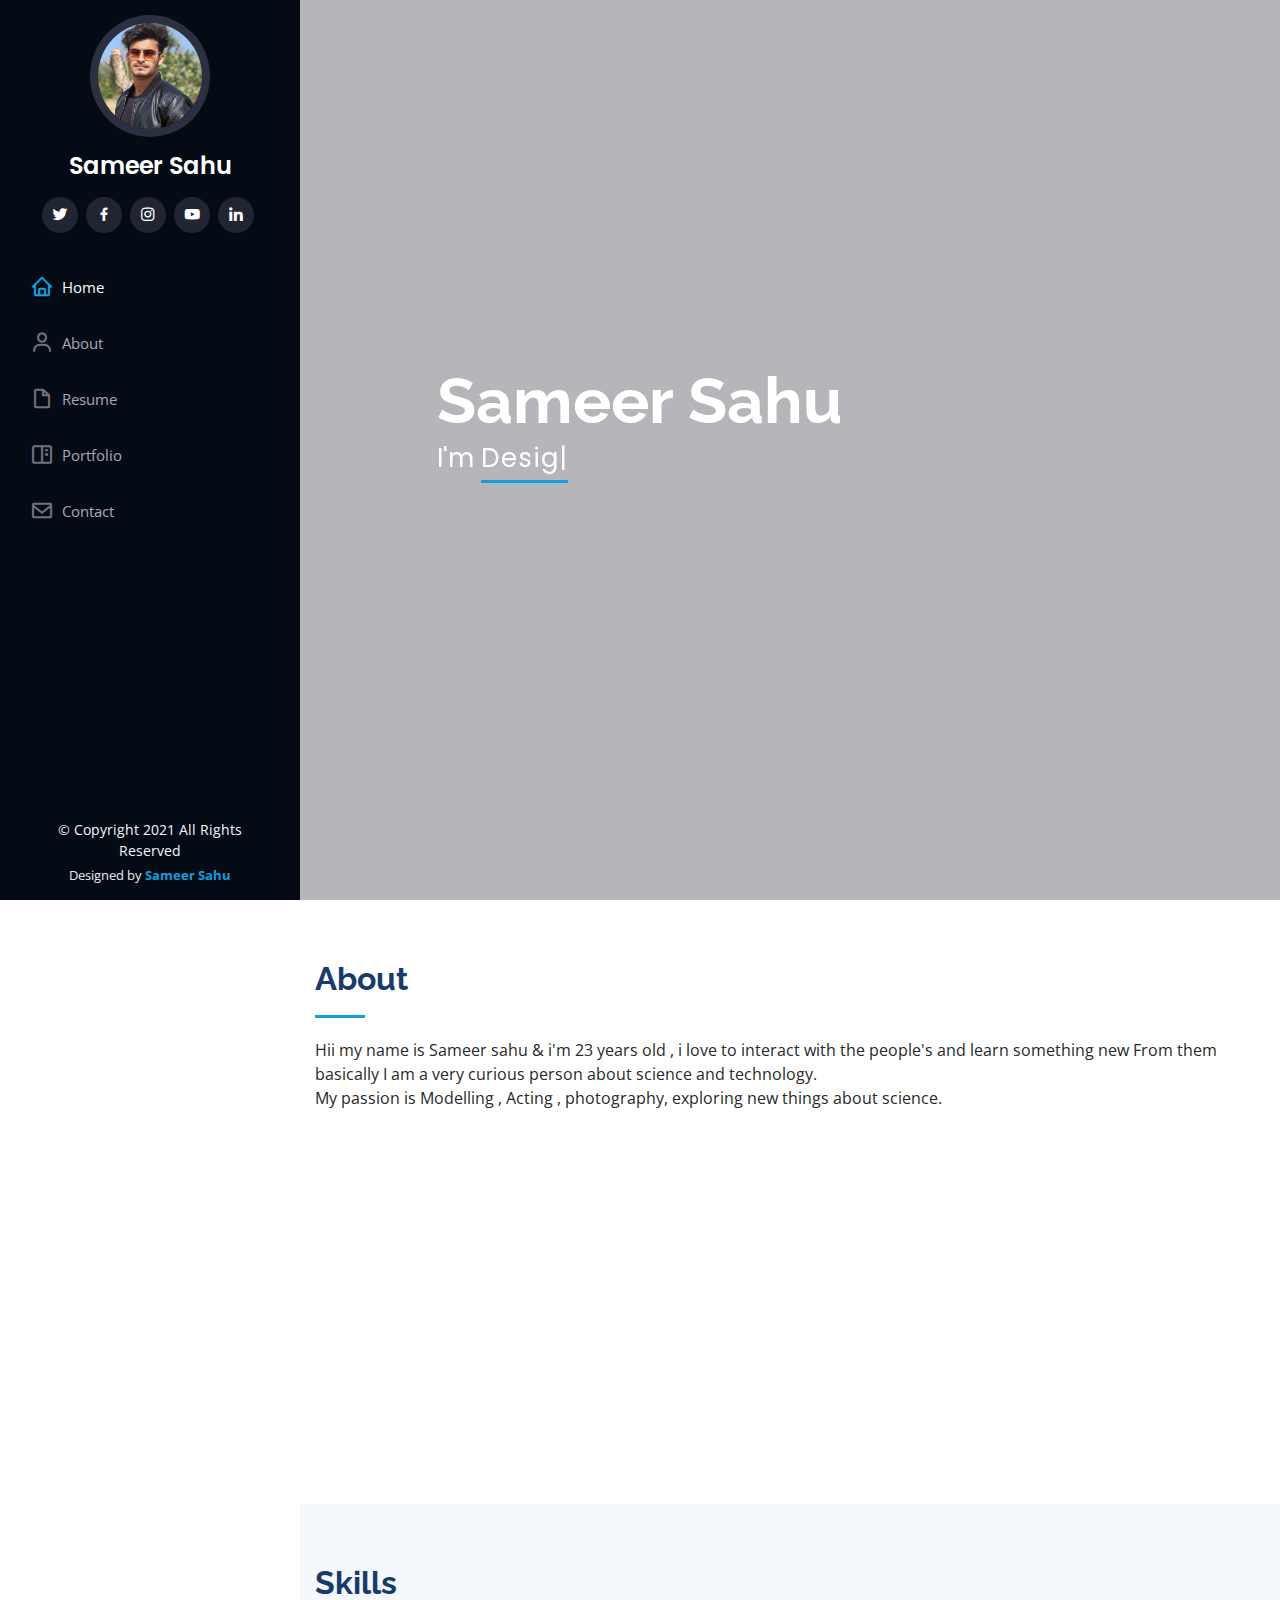
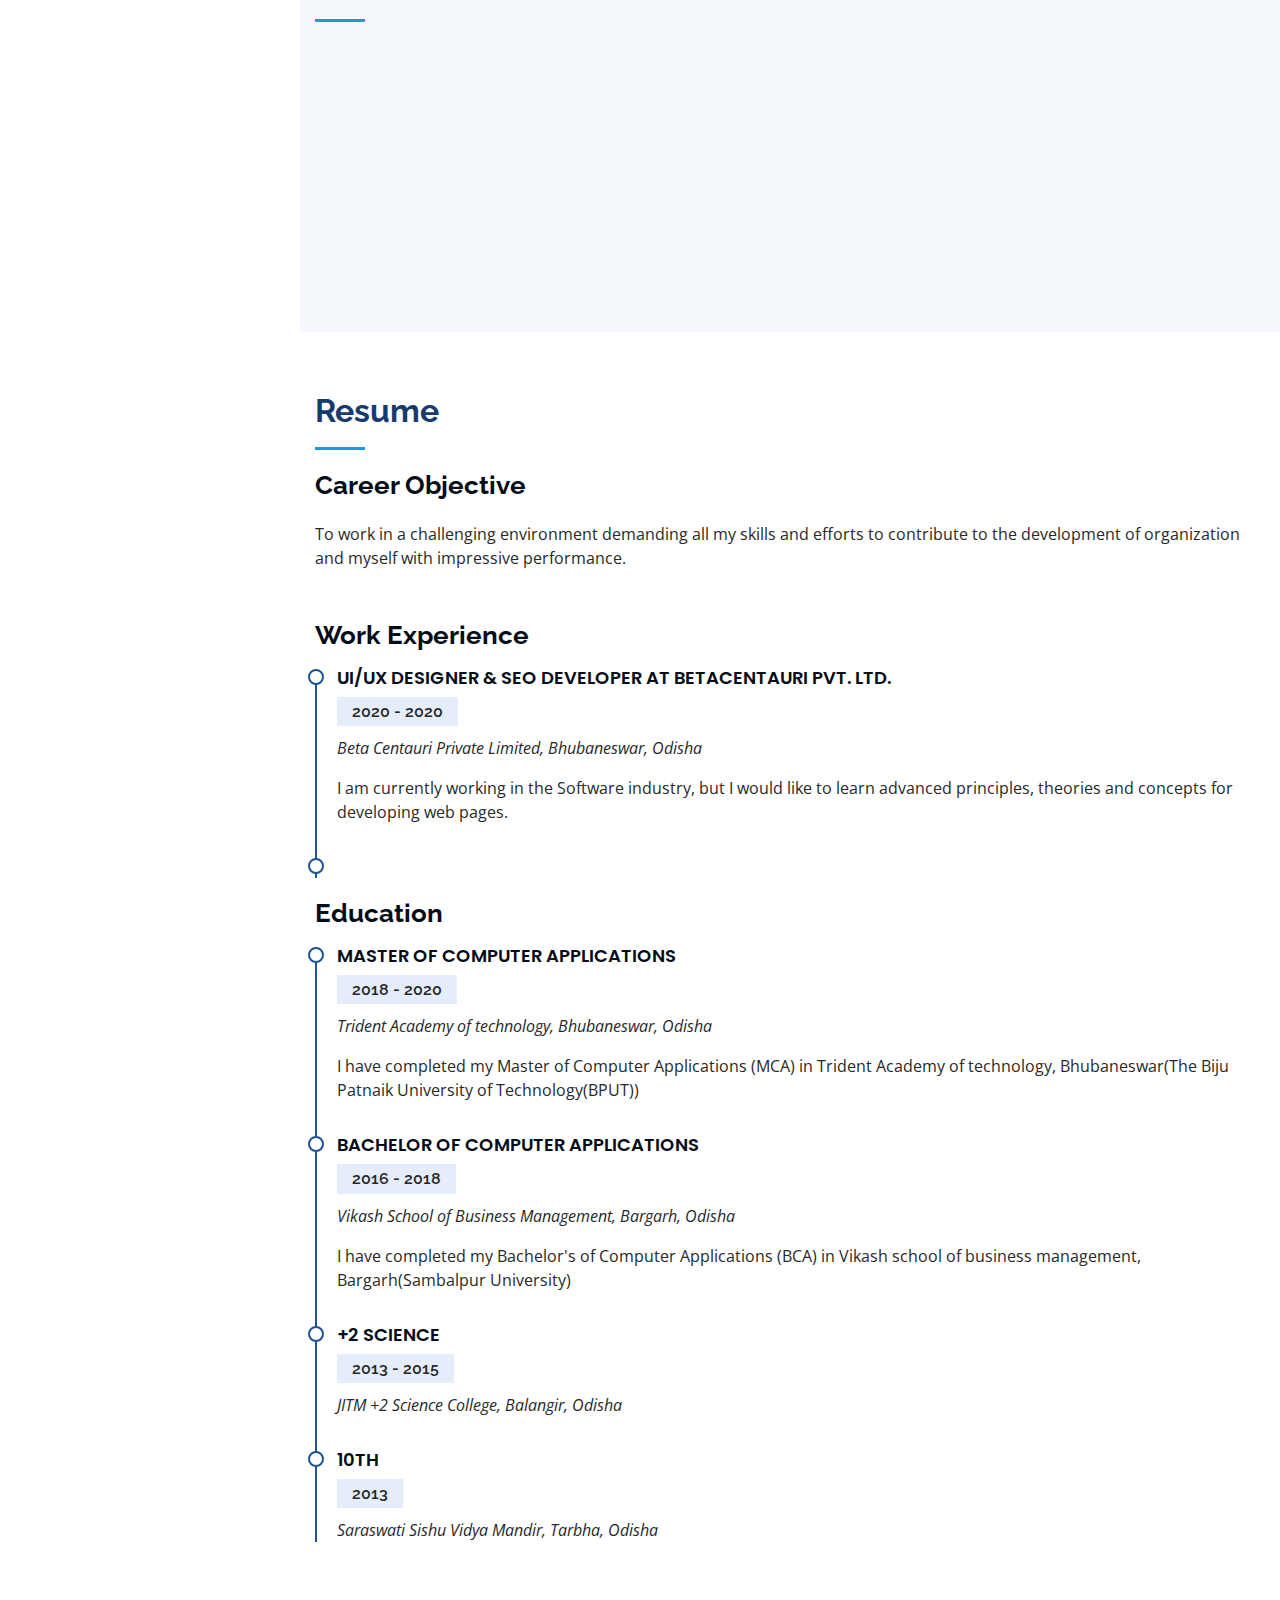
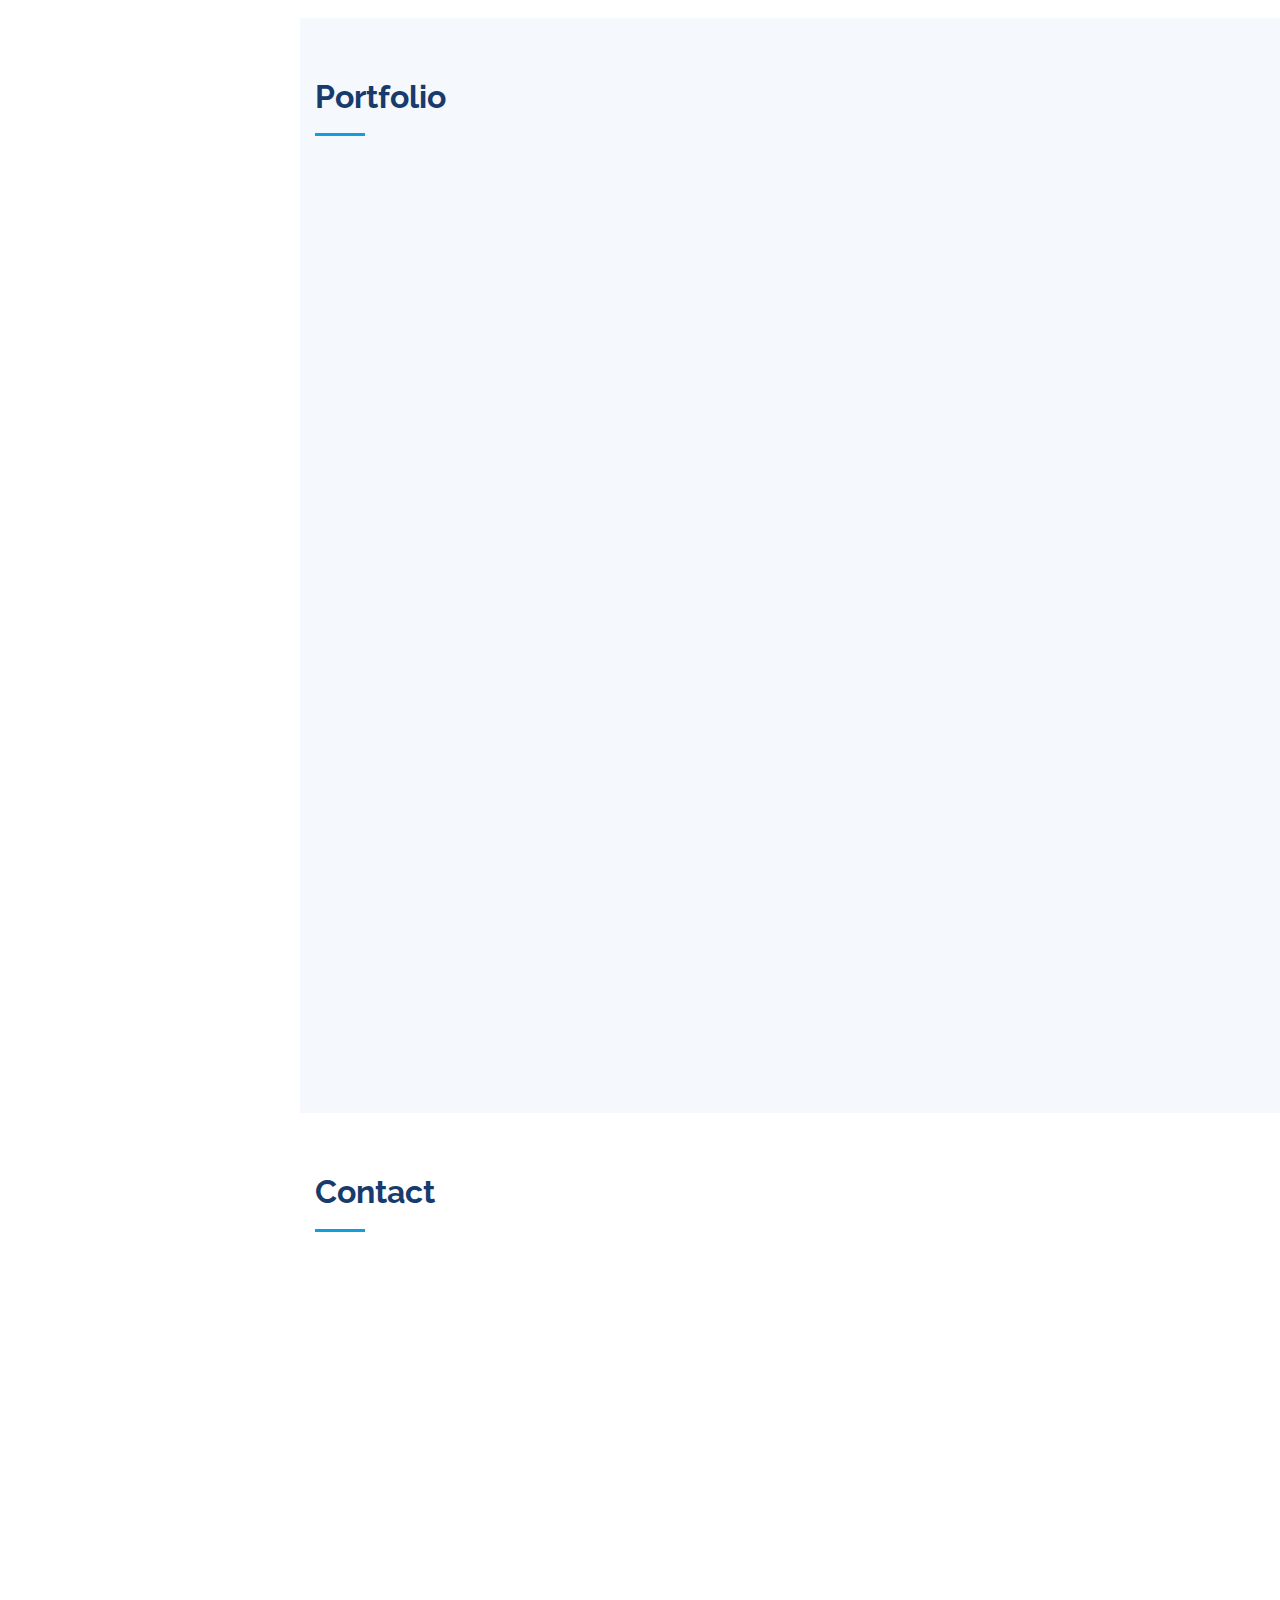
==== commit fe72088a: "Update index.html" ====
--- a/index.html
+++ b/index.html
@@ -82,7 +82,7 @@
           <a href="https://www.instagram.com/_sameer_here/" class="instagram"><i class="bx bxl-instagram"></i></a>
           <a href="https://www.youtube.com/channel/UCk-8Ztqw3kMwlVypgxWHkUA/featured" class="youtube"><i
               class="bx bxl-youtube"></i></a>
-          <a href="https://www.linkedin.com/in/sameer-sahu-144938153?fbclid=IwAR2cIDkT-ln6Ri-RVP8Ug6-4OgdLDA0W7RiUytSyslsenXmedWjv3QxI3jY"
+          <a href="www.linkedin.com/in/sameersahu13"
             class="linkedin"><i class="bx bxl-linkedin"></i></a>
         </div>
       </div>
@@ -546,4 +546,4 @@
 
 </body>
 
-</html>+</html>
--- a/assets/css/style.css
+++ b/assets/css/style.css
@@ -1,1096 +1 @@
-
-body {
-  font-family: "Open Sans", sans-serif;
-  color: #272829;
-}
-
-a {
-  color: #149ddd;
-}
-
-a:hover {
-  color: #37b3ed;
-  text-decoration: none;
-}
-
-h1, h2, h3, h4, h5, h6 {
-  font-family: "Raleway", sans-serif;
-}
-
-/*--------------------------------------------------------------
-# Back to top button
---------------------------------------------------------------*/
-.back-to-top {
-  position: fixed;
-  display: none;
-  width: 40px;
-  height: 40px;
-  border-radius: 50px;
-  right: 15px;
-  bottom: 15px;
-  background: #149ddd;
-  color: #fff;
-  transition: display 0.5s ease-in-out;
-  z-index: 99999;
-}
-
-.back-to-top i {
-  font-size: 24px;
-  position: absolute;
-  top: 7px;
-  left: 8px;
-}
-
-.back-to-top:hover {
-  color: #fff;
-  background: #2eafec;
-  transition: background 0.2s ease-in-out;
-}
-
-/*--------------------------------------------------------------
-# Header
---------------------------------------------------------------*/
-#header {
-  position: fixed;
-  top: 0;
-  left: 0;
-  bottom: 0;
-  width: 300px;
-  transition: all ease-in-out 0.5s;
-  z-index: 9997;
-  transition: all 0.5s;
-  padding: 0 15px;
-  background: #040b14;
-  overflow-y: auto;
-}
-
-#header .profile img {
-  margin: 15px auto;
-  display: block;
-  width: 120px;
-  border: 8px solid #2c2f3f;
-}
-
-#header .profile h1 {
-  font-size: 24px;
-  margin: 0;
-  padding: 0;
-  font-weight: 600;
-  -moz-text-align-last: center;
-  text-align-last: center;
-  font-family: "Poppins", sans-serif;
-}
-
-#header .profile h1 a, #header .profile h1 a:hover {
-  color: #fff;
-  text-decoration: none;
-}
-
-#header .profile .social-links a {
-  font-size: 18px;
-  display: inline-block;
-  background: #212431;
-  color: #fff;
-  line-height: 1;
-  padding: 8px 0;
-  margin-right: 4px;
-  border-radius: 50%;
-  text-align: center;
-  width: 36px;
-  height: 36px;
-  transition: 0.3s;
-}
-
-#header .profile .social-links a:hover {
-  background: #149ddd;
-  color: #fff;
-  text-decoration: none;
-}
-
-#main {
-  margin-left: 300px;
-}
-
-@media (max-width: 1199px) {
-  #header {
-    left: -300px;
-  }
-  #main {
-    margin-left: 0;
-  }
-}
-
-/*--------------------------------------------------------------
-# Navigation Menu
---------------------------------------------------------------*/
-/* Desktop Navigation */
-.nav-menu {
-  padding-top: 30px;
-}
-
-.nav-menu * {
-  margin: 0;
-  padding: 0;
-  list-style: none;
-}
-
-.nav-menu > ul > li {
-  position: relative;
-  white-space: nowrap;
-}
-
-.nav-menu a {
-  display: flex;
-  align-items: center;
-  color: #a8a9b4;
-  padding: 12px 15px;
-  margin-bottom: 8px;
-  transition: 0.3s;
-  font-size: 15px;
-}
-
-.nav-menu a i {
-  font-size: 24px;
-  padding-right: 8px;
-  color: #6f7180;
-}
-
-.nav-menu a:hover, .nav-menu .active > a, .nav-menu li:hover > a {
-  text-decoration: none;
-  color: #fff;
-}
-
-.nav-menu a:hover i, .nav-menu .active > a i, .nav-menu li:hover > a i {
-  color: #149ddd;
-}
-
-/* Mobile Navigation */
-.mobile-nav-toggle {
-  position: fixed;
-  right: 15px;
-  top: 15px;
-  z-index: 9998;
-  border: 0;
-  background: none;
-  font-size: 24px;
-  transition: all 0.4s;
-  outline: none !important;
-  line-height: 1;
-  cursor: pointer;
-  text-align: right;
-}
-
-.mobile-nav-toggle i {
-  color: #149ddd;
-}
-
-.mobile-nav-active {
-  overflow: hidden;
-}
-
-.mobile-nav-active #header {
-  left: 0;
-}
-
-.mobile-nav-active .mobile-nav-toggle i {
-  color: #fff;
-}
-
-/*--------------------------------------------------------------
-# Hero Section
---------------------------------------------------------------*/
-/* @media(max-width: 650px){
-  #hero {
-      max-height: 300px;
-      min-width: 100%;
-      max-width: 100%;
-  }
-}
-@media(max-width: 299px){
-  #hero{
-      max-height: 350px;
-      min-width: 100%;
-      max-width: 100%;
-  }
-}
-@media(min-width: 500px){
-  #hero{
-      max-height: 350px;
-      min-width: 100%;
-      max-width: 100%;
-  }
-} */
-
-
-#hero {
-  width: 100%;
-  height: 100vh;
-  background: url("../img/hero-bg.jpg") top center;
-  background-size: cover;
-}
-
-#hero:before {
-  content: "";
-  background: rgba(5, 13, 24, 0.3);
-  position: absolute;
-  bottom: 0;
-  top: 0;
-  left: 0;
-  right: 0;
-  z-index: 1;
-}
-
-#hero .hero-container {
-  position: relative;
-  z-index: 2;
-  min-width: 300px;
-}
-
-#hero h1 {
-  margin: 0 0 10px 0;
-  font-size: 64px;
-  font-weight: 700;
-  line-height: 56px;
-  color: #fff;
-}
-
-#hero p {
-  color: #fff;
-  margin-bottom: 50px;
-  font-size: 26px;
-  font-family: "Poppins", sans-serif;
-}
-
-#hero p span {
-  color: #fff;
-  padding-bottom: 4px;
-  letter-spacing: 1px;
-  border-bottom: 3px solid #149ddd;
-}
-
-@media (min-width: 1024px) {
-  #hero {
-    background-attachment: fixed;
-  }
-}
-
-@media (max-width: 768px) {
-  #hero h1 {
-    font-size: 28px;
-    line-height: 36px;
-  }
-  #hero h2 {
-    font-size: 18px;
-    line-height: 24px;
-    margin-bottom: 30px;
-  }
-}
-
-/*--------------------------------------------------------------
-# Sections General
---------------------------------------------------------------*/
-section {
-  padding: 60px 0;
-  overflow: hidden;
-}
-
-.section-bg {
-  background: #f5f8fd;
-}
-
-.section-title {
-  padding-bottom: 30px;
-}
-
-.section-title h2 {
-  font-size: 32px;
-  font-weight: bold;
-  margin-bottom: 20px;
-  padding-bottom: 20px;
-  position: relative;
-  color: #173b6c;
-}
-
-.section-title h2::after {
-  content: '';
-  position: absolute;
-  display: block;
-  width: 50px;
-  height: 3px;
-  background: #149ddd;
-  bottom: 0;
-  left: 0;
-}
-
-.section-title p {
-  margin-bottom: 0;
-}
-
-/*--------------------------------------------------------------
-# About
---------------------------------------------------------------*/
-.about .content h3 {
-  font-weight: 700;
-  font-size: 26px;
-  color: #173b6c;
-}
-
-.about .content ul {
-  list-style: none;
-  padding: 0;
-}
-
-.about .content ul li {
-  padding-bottom: 10px;
-}
-
-.about .content ul i {
-  font-size: 20px;
-  padding-right: 2px;
-  color: #149ddd;
-}
-
-.about .content p:last-child {
-  margin-bottom: 0;
-}
-
-/*--------------------------------------------------------------
-# Facts
---------------------------------------------------------------*/
-.facts {
-  padding-bottom: 30px;
-}
-
-.facts .count-box {
-  padding: 30px;
-  width: 100%;
-}
-
-.facts .count-box i {
-  display: block;
-  font-size: 44px;
-  color: #149ddd;
-  float: left;
-}
-
-.facts .count-box span {
-  font-size: 48px;
-  line-height: 40px;
-  display: block;
-  font-weight: 700;
-  color: #050d18;
-  margin-left: 60px;
-}
-
-.facts .count-box p {
-  padding: 15px 0 0 0;
-  margin: 0 0 0 60px;
-  font-family: "Raleway", sans-serif;
-  font-size: 14px;
-  color: #122f57;
-}
-
-.facts .count-box a {
-  font-weight: 600;
-  display: block;
-  margin-top: 20px;
-  color: #122f57;
-  font-size: 15px;
-  font-family: "Poppins", sans-serif;
-  transition: ease-in-out 0.3s;
-}
-
-.facts .count-box a:hover {
-  color: #1f5297;
-}
-
-/*--------------------------------------------------------------
-# Akills
---------------------------------------------------------------*/
-.skills .progress {
-  height: 50px;
-  display: block;
-  background: none;
-}
-
-.skills .progress .skill {
-  padding: 10px 0;
-  margin: 0 0 6px 0;
-  text-transform: uppercase;
-  display: block;
-  font-weight: 600;
-  font-family: "Poppins", sans-serif;
-  color: #050d18;
-}
-
-.skills .progress .skill .val {
-  float: right;
-  font-style: normal;
-}
-
-.skills .progress-bar-wrap {
-  background: #dce8f8;
-}
-
-.skills .progress-bar {
-  width: 1px;
-  height: 10px;
-  transition: .9s;
-  background-color: #149ddd;
-}
-
-/*--------------------------------------------------------------
-# Resume
---------------------------------------------------------------*/
-.resume .resume-title {
-  font-size: 26px;
-  font-weight: 700;
-  margin-top: 20px;
-  margin-bottom: 20px;
-  color: #050d18;
-}
-
-.resume .resume-item {
-  padding: 0 0 20px 20px;
-  margin-top: -2px;
-  border-left: 2px solid #1f5297;
-  position: relative;
-}
-
-.resume .resume-item h4 {
-  line-height: 18px;
-  font-size: 18px;
-  font-weight: 600;
-  text-transform: uppercase;
-  font-family: "Poppins", sans-serif;
-  color: #050d18;
-  margin-bottom: 10px;
-}
-
-.resume .resume-item h5 {
-  font-size: 16px;
-  background: #e4edf9;
-  padding: 5px 15px;
-  display: inline-block;
-  font-weight: 600;
-  margin-bottom: 10px;
-}
-
-.resume .resume-item ul {
-  padding-left: 20px;
-}
-
-.resume .resume-item ul li {
-  padding-bottom: 10px;
-}
-
-.resume .resume-item:last-child {
-  padding-bottom: 0;
-}
-
-.resume .resume-item::before {
-  content: "";
-  position: absolute;
-  width: 16px;
-  height: 16px;
-  border-radius: 50px;
-  left: -9px;
-  top: 0;
-  background: #fff;
-  border: 2px solid #1f5297;
-}
-
-/*--------------------------------------------------------------
-# Portfolio
---------------------------------------------------------------*/
-.portfolio .portfolio-item {
-  margin-bottom: 30px;
-}
-
-.portfolio #portfolio-flters {
-  padding: 0;
-  margin: 0 auto 35px auto;
-  list-style: none;
-  text-align: center;
-  background: #fff;
-  border-radius: 50px;
-  padding: 2px 15px;
-}
-
-.portfolio #portfolio-flters li {
-  cursor: pointer;
-  display: inline-block;
-  padding: 10px 15px 8px 15px;
-  font-size: 14px;
-  font-weight: 600;
-  line-height: 1;
-  text-transform: uppercase;
-  color: #272829;
-  margin-bottom: 5px;
-  transition: all 0.3s ease-in-out;
-}
-
-.portfolio #portfolio-flters li:hover, .portfolio #portfolio-flters li.filter-active {
-  color: #149ddd;
-}
-
-.portfolio #portfolio-flters li:last-child {
-  margin-right: 0;
-}
-
-.portfolio .portfolio-wrap {
-  transition: 0.3s;
-  position: relative;
-  overflow: hidden;
-  z-index: 1;
-}
-
-.portfolio .portfolio-wrap::before {
-  content: "";
-  background: rgba(255, 255, 255, 0.5);
-  position: absolute;
-  left: 0;
-  right: 0;
-  top: 0;
-  bottom: 0;
-  transition: all ease-in-out 0.3s;
-  z-index: 2;
-  opacity: 0;
-}
-
-.portfolio .portfolio-wrap .portfolio-links {
-  opacity: 1;
-  left: 0;
-  right: 0;
-  bottom: -60px;
-  z-index: 3;
-  position: absolute;
-  transition: all ease-in-out 0.3s;
-  display: flex;
-  justify-content: center;
-}
-
-.portfolio .portfolio-wrap .portfolio-links a {
-  color: #fff;
-  font-size: 28px;
-  text-align: center;
-  background: rgba(20, 157, 221, 0.75);
-  transition: 0.3s;
-  width: 50%;
-}
-
-.portfolio .portfolio-wrap .portfolio-links a:hover {
-  background: rgba(20, 157, 221, 0.95);
-}
-
-.portfolio .portfolio-wrap .portfolio-links a + a {
-  border-left: 1px solid #37b3ed;
-}
-
-.portfolio .portfolio-wrap:hover::before {
-  top: 0;
-  left: 0;
-  right: 0;
-  bottom: 0;
-  opacity: 1;
-}
-
-.portfolio .portfolio-wrap:hover .portfolio-links {
-  opacity: 1;
-  bottom: 0;
-}
-
-/*--------------------------------------------------------------
-# Services
---------------------------------------------------------------*/
-.services .icon-box {
-  margin-bottom: 20px;
-}
-
-.services .icon {
-  float: left;
-  display: flex;
-  align-items: center;
-  justify-content: center;
-  width: 54px;
-  height: 54px;
-  background: #149ddd;
-  border-radius: 50%;
-  transition: 0.5s;
-  border: 1px solid #149ddd;
-}
-
-.services .icon i {
-  color: #fff;
-  font-size: 24px;
-}
-
-.services .icon-box:hover .icon {
-  background: #fff;
-}
-
-.services .icon-box:hover .icon i {
-  color: #149ddd;
-}
-
-.services .title {
-  margin-left: 80px;
-  font-weight: 700;
-  margin-bottom: 15px;
-  font-size: 18px;
-}
-
-.services .title a {
-  color: #343a40;
-}
-
-.services .title a:hover {
-  color: #149ddd;
-}
-
-.services .description {
-  margin-left: 80px;
-  line-height: 24px;
-  font-size: 14px;
-}
-
-/*--------------------------------------------------------------
-# Testimonials
---------------------------------------------------------------*/
-.testimonials .testimonial-item {
-  box-sizing: content-box;
-  text-align: center;
-  min-height: 320px;
-}
-
-.testimonials .testimonial-item .testimonial-img {
-  width: 90px;
-  border-radius: 50%;
-  margin: 0 auto;
-}
-
-.testimonials .testimonial-item h3 {
-  font-size: 18px;
-  font-weight: bold;
-  margin: 10px 0 5px 0;
-  color: #111;
-}
-
-.testimonials .testimonial-item h4 {
-  font-size: 14px;
-  color: #999;
-  margin: 0;
-}
-
-.testimonials .testimonial-item .quote-icon-left, .testimonials .testimonial-item .quote-icon-right {
-  color: #c3e8fa;
-  font-size: 26px;
-}
-
-.testimonials .testimonial-item .quote-icon-left {
-  display: inline-block;
-  left: -5px;
-  position: relative;
-}
-
-.testimonials .testimonial-item .quote-icon-right {
-  display: inline-block;
-  right: -5px;
-  position: relative;
-  top: 10px;
-}
-
-.testimonials .testimonial-item p {
-  font-style: italic;
-  margin: 0 15px 15px 15px;
-  padding: 20px;
-  background: #fff;
-  position: relative;
-  margin-bottom: 35px;
-  border-radius: 6px;
-  box-shadow: 0px 2px 15px rgba(0, 0, 0, 0.1);
-}
-
-.testimonials .testimonial-item p::after {
-  content: "";
-  width: 0;
-  height: 0;
-  border-top: 20px solid #fff;
-  border-right: 20px solid transparent;
-  border-left: 20px solid transparent;
-  position: absolute;
-  bottom: -20px;
-  left: calc(50% - 20px);
-}
-
-.testimonials .owl-nav, .testimonials .owl-dots {
-  margin-top: 5px;
-  text-align: center;
-}
-
-.testimonials .owl-dot {
-  display: inline-block;
-  margin: 0 5px;
-  width: 12px;
-  height: 12px;
-  border-radius: 50%;
-  background-color: #ddd !important;
-}
-
-.testimonials .owl-dot.active {
-  background-color: #149ddd !important;
-}
-
-@media (max-width: 767px) {
-  .testimonials {
-    margin: 30px 10px;
-  }
-}
-
-/*--------------------------------------------------------------
-# Contact
---------------------------------------------------------------*/
-.contact {
-  padding-bottom: 130px;
-}
-
-.contact .info {
-  padding: 30px;
-  background: #fff;
-  width: 100%;
-  box-shadow: 0 0 24px 0 rgba(0, 0, 0, 0.12);
-}
-
-.contact .info i {
-  font-size: 20px;
-  color: #149ddd;
-  float: left;
-  width: 44px;
-  height: 44px;
-  background: #dff3fc;
-  display: flex;
-  justify-content: center;
-  align-items: center;
-  border-radius: 50px;
-  transition: all 0.3s ease-in-out;
-}
-
-.contact .info h4 {
-  padding: 0 0 0 60px;
-  font-size: 22px;
-  font-weight: 600;
-  margin-bottom: 5px;
-  color: #050d18;
-}
-
-.contact .info p {
-  padding: 0 0 10px 60px;
-  margin-bottom: 20px;
-  font-size: 14px;
-  color: #173b6c;
-}
-
-.contact .info .email p {
-  padding-top: 5px;
-}
-
-.contact .info .social-links {
-  padding-left: 60px;
-}
-
-.contact .info .social-links a {
-  font-size: 18px;
-  display: inline-block;
-  background: #333;
-  color: #fff;
-  line-height: 1;
-  padding: 8px 0;
-  border-radius: 50%;
-  text-align: center;
-  width: 36px;
-  height: 36px;
-  transition: 0.3s;
-  margin-right: 10px;
-}
-
-.contact .info .social-links a:hover {
-  background: #149ddd;
-  color: #fff;
-}
-
-.contact .info .email:hover i, .contact .info .address:hover i, .contact .info .phone:hover i {
-  background: #149ddd;
-  color: #fff;
-}
-
-.contact .php-email-form {
-  width: 100%;
-  padding: 30px;
-  background: #fff;
-  box-shadow: 0 0 24px 0 rgba(0, 0, 0, 0.12);
-}
-
-.contact .php-email-form .form-group {
-  padding-bottom: 8px;
-}
-
-.contact .php-email-form .validate {
-  display: none;
-  color: red;
-  margin: 0 0 15px 0;
-  font-weight: 400;
-  font-size: 13px;
-}
-
-.contact .php-email-form .error-message {
-  display: none;
-  color: #fff;
-  background: #ed3c0d;
-  text-align: left;
-  padding: 15px;
-  font-weight: 600;
-}
-
-.contact .php-email-form .error-message br + br {
-  margin-top: 25px;
-}
-
-.contact .php-email-form .sent-message {
-  display: none;
-  color: #fff;
-  background: #18d26e;
-  text-align: center;
-  padding: 15px;
-  font-weight: 600;
-}
-
-.contact .php-email-form .loading {
-  display: none;
-  background: #fff;
-  text-align: center;
-  padding: 15px;
-}
-
-.contact .php-email-form .loading:before {
-  content: "";
-  display: inline-block;
-  border-radius: 50%;
-  width: 24px;
-  height: 24px;
-  margin: 0 10px -6px 0;
-  border: 3px solid #18d26e;
-  border-top-color: #eee;
-  -webkit-animation: animate-loading 1s linear infinite;
-  animation: animate-loading 1s linear infinite;
-}
-
-.contact .php-email-form input, .contact .php-email-form textarea {
-  border-radius: 0;
-  box-shadow: none;
-  font-size: 14px;
-}
-
-.contact .php-email-form input {
-  height: 44px;
-}
-
-.contact .php-email-form textarea {
-  padding: 10px 12px;
-}
-
-.contact .php-email-form button[type="submit"] {
-  background: #149ddd;
-  border: 0;
-  padding: 10px 24px;
-  color: #fff;
-  transition: 0.4s;
-  border-radius: 4px;
-}
-
-.contact .php-email-form button[type="submit"]:hover {
-  background: #37b3ed;
-}
-
-@-webkit-keyframes animate-loading {
-  0% {
-    transform: rotate(0deg);
-  }
-  100% {
-    transform: rotate(360deg);
-  }
-}
-
-@keyframes animate-loading {
-  0% {
-    transform: rotate(0deg);
-  }
-  100% {
-    transform: rotate(360deg);
-  }
-}
-
-/*--------------------------------------------------------------
-# Breadcrumbs
---------------------------------------------------------------*/
-.breadcrumbs {
-  padding: 20px 0;
-  background: #f9f9f9;
-}
-
-.breadcrumbs h2 {
-  font-size: 26px;
-  font-weight: 300;
-}
-
-.breadcrumbs ol {
-  display: flex;
-  flex-wrap: wrap;
-  list-style: none;
-  padding: 0;
-  margin: 0;
-  font-size: 15px;
-}
-
-.breadcrumbs ol li + li {
-  padding-left: 10px;
-}
-
-.breadcrumbs ol li + li::before {
-  display: inline-block;
-  padding-right: 10px;
-  color: #0e2442;
-  content: "/";
-}
-
-@media (max-width: 768px) {
-  .breadcrumbs .d-flex {
-    display: block !important;
-  }
-  .breadcrumbs ol {
-    display: block;
-  }
-  .breadcrumbs ol li {
-    display: inline-block;
-  }
-}
-
-/*--------------------------------------------------------------
-# Portfolio Details
---------------------------------------------------------------*/
-.portfolio-details {
-  padding-top: 40px;
-}
-
-.portfolio-details .portfolio-details-container {
-  position: relative;
-}
-
-.portfolio-details .portfolio-details-carousel {
-  position: relative;
-  z-index: 1;
-}
-
-.portfolio-details .portfolio-details-carousel .owl-nav, .portfolio-details .portfolio-details-carousel .owl-dots {
-  margin-top: 5px;
-  text-align: left;
-}
-
-.portfolio-details .portfolio-details-carousel .owl-dot {
-  display: inline-block;
-  margin: 0 10px 0 0;
-  width: 12px;
-  height: 12px;
-  border-radius: 50%;
-  background-color: #ddd !important;
-}
-
-.portfolio-details .portfolio-details-carousel .owl-dot.active {
-  background-color: #149ddd !important;
-}
-
-.portfolio-details .portfolio-info {
-  padding: 30px;
-  position: absolute;
-  right: 0;
-  bottom: -70px;
-  background: #fff;
-  box-shadow: 0px 2px 15px rgba(0, 0, 0, 0.1);
-  z-index: 2;
-}
-
-.portfolio-details .portfolio-info h3 {
-  font-size: 22px;
-  font-weight: 400;
-  margin-bottom: 20px;
-  padding-bottom: 20px;
-  border-bottom: 1px solid #eee;
-}
-
-.portfolio-details .portfolio-info ul {
-  list-style: none;
-  padding: 0;
-  font-size: 15px;
-}
-
-.portfolio-details .portfolio-info ul li + li {
-  margin-top: 10px;
-}
-
-.portfolio-details .portfolio-description {
-  padding-top: 50px;
-}
-
-.portfolio-details .portfolio-description h2 {
-  width: 50%;
-  font-size: 26px;
-  font-weight: 400;
-  margin-bottom: 20px;
-}
-
-.portfolio-details .portfolio-description p {
-  padding: 0;
-}
-
-@media (max-width: 768px) {
-  .portfolio-details .portfolio-description h2 {
-    width: 100%;
-  }
-  .portfolio-details .portfolio-info {
-    position: static;
-    margin-top: 30px;
-  }
-}
-
-/*--------------------------------------------------------------
-# Footer
---------------------------------------------------------------*/
-#footer {
-  padding: 15px;
-  color: #f4f6fd;
-  font-size: 14px;
-  position: fixed;
-  left: 0;
-  bottom: 0;
-  width: 300px;
-  z-index: 9999;
-  background: #040b14;
-}
-
-#footer .copyright {
-  text-align: center;
-}
-
-#footer .credits {
-  padding-top: 5px;
-  text-align: center;
-  font-size: 13px;
-  color: #eaebf0;
-}
-
-@media (max-width: 1199px) {
-  #footer {
-    position: static;
-    width: auto;
-    padding-right: 20px 15px;
-  }
-}
+body{font-family:"Open Sans",sans-serif;color:#272829}a{color:#149ddd}a:hover{color:#37b3ed;text-decoration:none}h1,h2,h3,h4,h5,h6{font-family:Raleway,sans-serif}.back-to-top{position:fixed;display:none;width:40px;height:40px;border-radius:50px;right:15px;bottom:15px;background:#149ddd;color:#fff;transition:display .5s ease-in-out;z-index:99999}.back-to-top i{font-size:24px;position:absolute;top:7px;left:8px}.back-to-top:hover{color:#fff;background:#2eafec;transition:background .2s ease-in-out}#header{position:fixed;top:0;left:0;bottom:0;width:300px;transition:all ease-in-out .5s;z-index:9997;transition:all .5s;padding:0 15px;background:#040b14;overflow-y:auto}#header .profile img{margin:15px auto;display:block;width:120px;border:8px solid #2c2f3f}#header .profile h1{font-size:24px;margin:0;padding:0;font-weight:600;-moz-text-align-last:center;text-align-last:center;font-family:Poppins,sans-serif}#header .profile h1 a,#header .profile h1 a:hover{color:#fff;text-decoration:none}#header .profile .social-links a{font-size:18px;display:inline-block;background:#212431;color:#fff;line-height:1;padding:8px 0;margin-right:4px;border-radius:50%;text-align:center;width:36px;height:36px;transition:.3s}#header .profile .social-links a:hover{background:#149ddd;color:#fff;text-decoration:none}#main{margin-left:300px}@media (max-width:1199px){#header{left:-300px}#main{margin-left:0}}.nav-menu{padding-top:30px}.nav-menu *{margin:0;padding:0;list-style:none}.nav-menu>ul>li{position:relative;white-space:nowrap}.nav-menu a{display:flex;align-items:center;color:#a8a9b4;padding:12px 15px;margin-bottom:8px;transition:.3s;font-size:15px}.nav-menu a i{font-size:24px;padding-right:8px;color:#6f7180}.nav-menu .active>a,.nav-menu a:hover,.nav-menu li:hover>a{text-decoration:none;color:#fff}.nav-menu .active>a i,.nav-menu a:hover i,.nav-menu li:hover>a i{color:#149ddd}.mobile-nav-toggle{position:fixed;right:15px;top:15px;z-index:9998;border:0;background:0 0;font-size:24px;transition:all .4s;outline:0!important;line-height:1;cursor:pointer;text-align:right}.mobile-nav-toggle i{color:#149ddd}.mobile-nav-active{overflow:hidden}.mobile-nav-active #header{left:0}.mobile-nav-active .mobile-nav-toggle i{color:#fff}#hero{width:100%;height:100vh;background:url(../img/hero-bg.jpg) top center;background-size:cover}#hero:before{content:"";background:rgba(5,13,24,.3);position:absolute;bottom:0;top:0;left:0;right:0;z-index:1}#hero .hero-container{position:relative;z-index:2;min-width:300px}#hero h1{margin:0 0 10px 0;font-size:64px;font-weight:700;line-height:56px;color:#fff}#hero p{color:#fff;margin-bottom:50px;font-size:26px;font-family:Poppins,sans-serif}#hero p span{color:#fff;padding-bottom:4px;letter-spacing:1px;border-bottom:3px solid #149ddd}@media (min-width:1024px){#hero{background-attachment:fixed}}@media (max-width:768px){#hero h1{font-size:28px;line-height:36px}#hero h2{font-size:18px;line-height:24px;margin-bottom:30px}}section{padding:60px 0;overflow:hidden}.section-bg{background:#f5f8fd}.section-title{padding-bottom:30px}.section-title h2{font-size:32px;font-weight:700;margin-bottom:20px;padding-bottom:20px;position:relative;color:#173b6c}.section-title h2::after{content:'';position:absolute;display:block;width:50px;height:3px;background:#149ddd;bottom:0;left:0}.section-title p{margin-bottom:0}.about .content h3{font-weight:700;font-size:26px;color:#173b6c}.about .content ul{list-style:none;padding:0}.about .content ul li{padding-bottom:10px}.about .content ul i{font-size:20px;padding-right:2px;color:#149ddd}.about .content p:last-child{margin-bottom:0}.facts{padding-bottom:30px}.facts .count-box{padding:30px;width:100%}.facts .count-box i{display:block;font-size:44px;color:#149ddd;float:left}.facts .count-box span{font-size:48px;line-height:40px;display:block;font-weight:700;color:#050d18;margin-left:60px}.facts .count-box p{padding:15px 0 0 0;margin:0 0 0 60px;font-family:Raleway,sans-serif;font-size:14px;color:#122f57}.facts .count-box a{font-weight:600;display:block;margin-top:20px;color:#122f57;font-size:15px;font-family:Poppins,sans-serif;transition:ease-in-out .3s}.facts .count-box a:hover{color:#1f5297}.skills .progress{height:50px;display:block;background:0 0}.skills .progress .skill{padding:10px 0;margin:0 0 6px 0;text-transform:uppercase;display:block;font-weight:600;font-family:Poppins,sans-serif;color:#050d18}.skills .progress .skill .val{float:right;font-style:normal}.skills .progress-bar-wrap{background:#dce8f8}.skills .progress-bar{width:1px;height:10px;transition:.9s;background-color:#149ddd}.resume .resume-title{font-size:26px;font-weight:700;margin-top:20px;margin-bottom:20px;color:#050d18}.resume .resume-item{padding:0 0 20px 20px;margin-top:-2px;border-left:2px solid #1f5297;position:relative}.resume .resume-item h4{line-height:18px;font-size:18px;font-weight:600;text-transform:uppercase;font-family:Poppins,sans-serif;color:#050d18;margin-bottom:10px}.resume .resume-item h5{font-size:16px;background:#e4edf9;padding:5px 15px;display:inline-block;font-weight:600;margin-bottom:10px}.resume .resume-item ul{padding-left:20px}.resume .resume-item ul li{padding-bottom:10px}.resume .resume-item:last-child{padding-bottom:0}.resume .resume-item::before{content:"";position:absolute;width:16px;height:16px;border-radius:50px;left:-9px;top:0;background:#fff;border:2px solid #1f5297}.portfolio .portfolio-item{margin-bottom:30px}.portfolio #portfolio-flters{padding:0;margin:0 auto 35px auto;list-style:none;text-align:center;background:#fff;border-radius:50px;padding:2px 15px}.portfolio #portfolio-flters li{cursor:pointer;display:inline-block;padding:10px 15px 8px 15px;font-size:14px;font-weight:600;line-height:1;text-transform:uppercase;color:#272829;margin-bottom:5px;transition:all .3s ease-in-out}.portfolio #portfolio-flters li.filter-active,.portfolio #portfolio-flters li:hover{color:#149ddd}.portfolio #portfolio-flters li:last-child{margin-right:0}.portfolio .portfolio-wrap{transition:.3s;position:relative;overflow:hidden;z-index:1}.portfolio .portfolio-wrap::before{content:"";background:rgba(255,255,255,.5);position:absolute;left:0;right:0;top:0;bottom:0;transition:all ease-in-out .3s;z-index:2;opacity:0}.portfolio .portfolio-wrap .portfolio-links{opacity:1;left:0;right:0;bottom:-60px;z-index:3;position:absolute;transition:all ease-in-out .3s;display:flex;justify-content:center}.portfolio .portfolio-wrap .portfolio-links a{color:#fff;font-size:28px;text-align:center;background:rgba(20,157,221,.75);transition:.3s;width:50%}.portfolio .portfolio-wrap .portfolio-links a:hover{background:rgba(20,157,221,.95)}.portfolio .portfolio-wrap .portfolio-links a+a{border-left:1px solid #37b3ed}.portfolio .portfolio-wrap:hover::before{top:0;left:0;right:0;bottom:0;opacity:1}.portfolio .portfolio-wrap:hover .portfolio-links{opacity:1;bottom:0}.services .icon-box{margin-bottom:20px}.services .icon{float:left;display:flex;align-items:center;justify-content:center;width:54px;height:54px;background:#149ddd;border-radius:50%;transition:.5s;border:1px solid #149ddd}.services .icon i{color:#fff;font-size:24px}.services .icon-box:hover .icon{background:#fff}.services .icon-box:hover .icon i{color:#149ddd}.services .title{margin-left:80px;font-weight:700;margin-bottom:15px;font-size:18px}.services .title a{color:#343a40}.services .title a:hover{color:#149ddd}.services .description{margin-left:80px;line-height:24px;font-size:14px}.testimonials .testimonial-item{box-sizing:content-box;text-align:center;min-height:320px}.testimonials .testimonial-item .testimonial-img{width:90px;border-radius:50%;margin:0 auto}.testimonials .testimonial-item h3{font-size:18px;font-weight:700;margin:10px 0 5px 0;color:#111}.testimonials .testimonial-item h4{font-size:14px;color:#999;margin:0}.testimonials .testimonial-item .quote-icon-left,.testimonials .testimonial-item .quote-icon-right{color:#c3e8fa;font-size:26px}.testimonials .testimonial-item .quote-icon-left{display:inline-block;left:-5px;position:relative}.testimonials .testimonial-item .quote-icon-right{display:inline-block;right:-5px;position:relative;top:10px}.testimonials .testimonial-item p{font-style:italic;margin:0 15px 15px 15px;padding:20px;background:#fff;position:relative;margin-bottom:35px;border-radius:6px;box-shadow:0 2px 15px rgba(0,0,0,.1)}.testimonials .testimonial-item p::after{content:"";width:0;height:0;border-top:20px solid #fff;border-right:20px solid transparent;border-left:20px solid transparent;position:absolute;bottom:-20px;left:calc(50% - 20px)}.testimonials .owl-dots,.testimonials .owl-nav{margin-top:5px;text-align:center}.testimonials .owl-dot{display:inline-block;margin:0 5px;width:12px;height:12px;border-radius:50%;background-color:#ddd!important}.testimonials .owl-dot.active{background-color:#149ddd!important}@media (max-width:767px){.testimonials{margin:30px 10px}}.contact{padding-bottom:130px}.contact .info{padding:30px;background:#fff;width:100%;box-shadow:0 0 24px 0 rgba(0,0,0,.12)}.contact .info i{font-size:20px;color:#149ddd;float:left;width:44px;height:44px;background:#dff3fc;display:flex;justify-content:center;align-items:center;border-radius:50px;transition:all .3s ease-in-out}.contact .info h4{padding:0 0 0 60px;font-size:22px;font-weight:600;margin-bottom:5px;color:#050d18}.contact .info p{padding:0 0 10px 60px;margin-bottom:20px;font-size:14px;color:#173b6c}.contact .info .email p{padding-top:5px}.contact .info .social-links{padding-left:60px}.contact .info .social-links a{font-size:18px;display:inline-block;background:#333;color:#fff;line-height:1;padding:8px 0;border-radius:50%;text-align:center;width:36px;height:36px;transition:.3s;margin-right:10px}.contact .info .social-links a:hover{background:#149ddd;color:#fff}.contact .info .address:hover i,.contact .info .email:hover i,.contact .info .phone:hover i{background:#149ddd;color:#fff}.contact .php-email-form{width:100%;padding:30px;background:#fff;box-shadow:0 0 24px 0 rgba(0,0,0,.12)}.contact .php-email-form .form-group{padding-bottom:8px}.contact .php-email-form .validate{display:none;color:red;margin:0 0 15px 0;font-weight:400;font-size:13px}.contact .php-email-form .error-message{display:none;color:#fff;background:#ed3c0d;text-align:left;padding:15px;font-weight:600}.contact .php-email-form .error-message br+br{margin-top:25px}.contact .php-email-form .sent-message{display:none;color:#fff;background:#18d26e;text-align:center;padding:15px;font-weight:600}.contact .php-email-form .loading{display:none;background:#fff;text-align:center;padding:15px}.contact .php-email-form .loading:before{content:"";display:inline-block;border-radius:50%;width:24px;height:24px;margin:0 10px -6px 0;border:3px solid #18d26e;border-top-color:#eee;-webkit-animation:animate-loading 1s linear infinite;animation:animate-loading 1s linear infinite}.contact .php-email-form input,.contact .php-email-form textarea{border-radius:0;box-shadow:none;font-size:14px}.contact .php-email-form input{height:44px}.contact .php-email-form textarea{padding:10px 12px}.contact .php-email-form button[type=submit]{background:#149ddd;border:0;padding:10px 24px;color:#fff;transition:.4s;border-radius:4px}.contact .php-email-form button[type=submit]:hover{background:#37b3ed}@-webkit-keyframes animate-loading{0%{transform:rotate(0)}100%{transform:rotate(360deg)}}@keyframes animate-loading{0%{transform:rotate(0)}100%{transform:rotate(360deg)}}.breadcrumbs{padding:20px 0;background:#f9f9f9}.breadcrumbs h2{font-size:26px;font-weight:300}.breadcrumbs ol{display:flex;flex-wrap:wrap;list-style:none;padding:0;margin:0;font-size:15px}.breadcrumbs ol li+li{padding-left:10px}.breadcrumbs ol li+li::before{display:inline-block;padding-right:10px;color:#0e2442;content:"/"}@media (max-width:768px){.breadcrumbs .d-flex{display:block!important}.breadcrumbs ol{display:block}.breadcrumbs ol li{display:inline-block}}.portfolio-details{padding-top:40px}.portfolio-details .portfolio-details-container{position:relative}.portfolio-details .portfolio-details-carousel{position:relative;z-index:1}.portfolio-details .portfolio-details-carousel .owl-dots,.portfolio-details .portfolio-details-carousel .owl-nav{margin-top:5px;text-align:left}.portfolio-details .portfolio-details-carousel .owl-dot{display:inline-block;margin:0 10px 0 0;width:12px;height:12px;border-radius:50%;background-color:#ddd!important}.portfolio-details .portfolio-details-carousel .owl-dot.active{background-color:#149ddd!important}.portfolio-details .portfolio-info{padding:30px;position:absolute;right:0;bottom:-70px;background:#fff;box-shadow:0 2px 15px rgba(0,0,0,.1);z-index:2}.portfolio-details .portfolio-info h3{font-size:22px;font-weight:400;margin-bottom:20px;padding-bottom:20px;border-bottom:1px solid #eee}.portfolio-details .portfolio-info ul{list-style:none;padding:0;font-size:15px}.portfolio-details .portfolio-info ul li+li{margin-top:10px}.portfolio-details .portfolio-description{padding-top:50px}.portfolio-details .portfolio-description h2{width:50%;font-size:26px;font-weight:400;margin-bottom:20px}.portfolio-details .portfolio-description p{padding:0}@media (max-width:768px){.portfolio-details .portfolio-description h2{width:100%}.portfolio-details .portfolio-info{position:static;margin-top:30px}}#footer{padding:15px;color:#f4f6fd;font-size:14px;position:fixed;left:0;bottom:0;width:300px;z-index:9999;background:#040b14}#footer .copyright{text-align:center}#footer .credits{padding-top:5px;text-align:center;font-size:13px;color:#eaebf0}@media (max-width:1199px){#footer{position:static;width:auto;padding-right:20px 15px}}
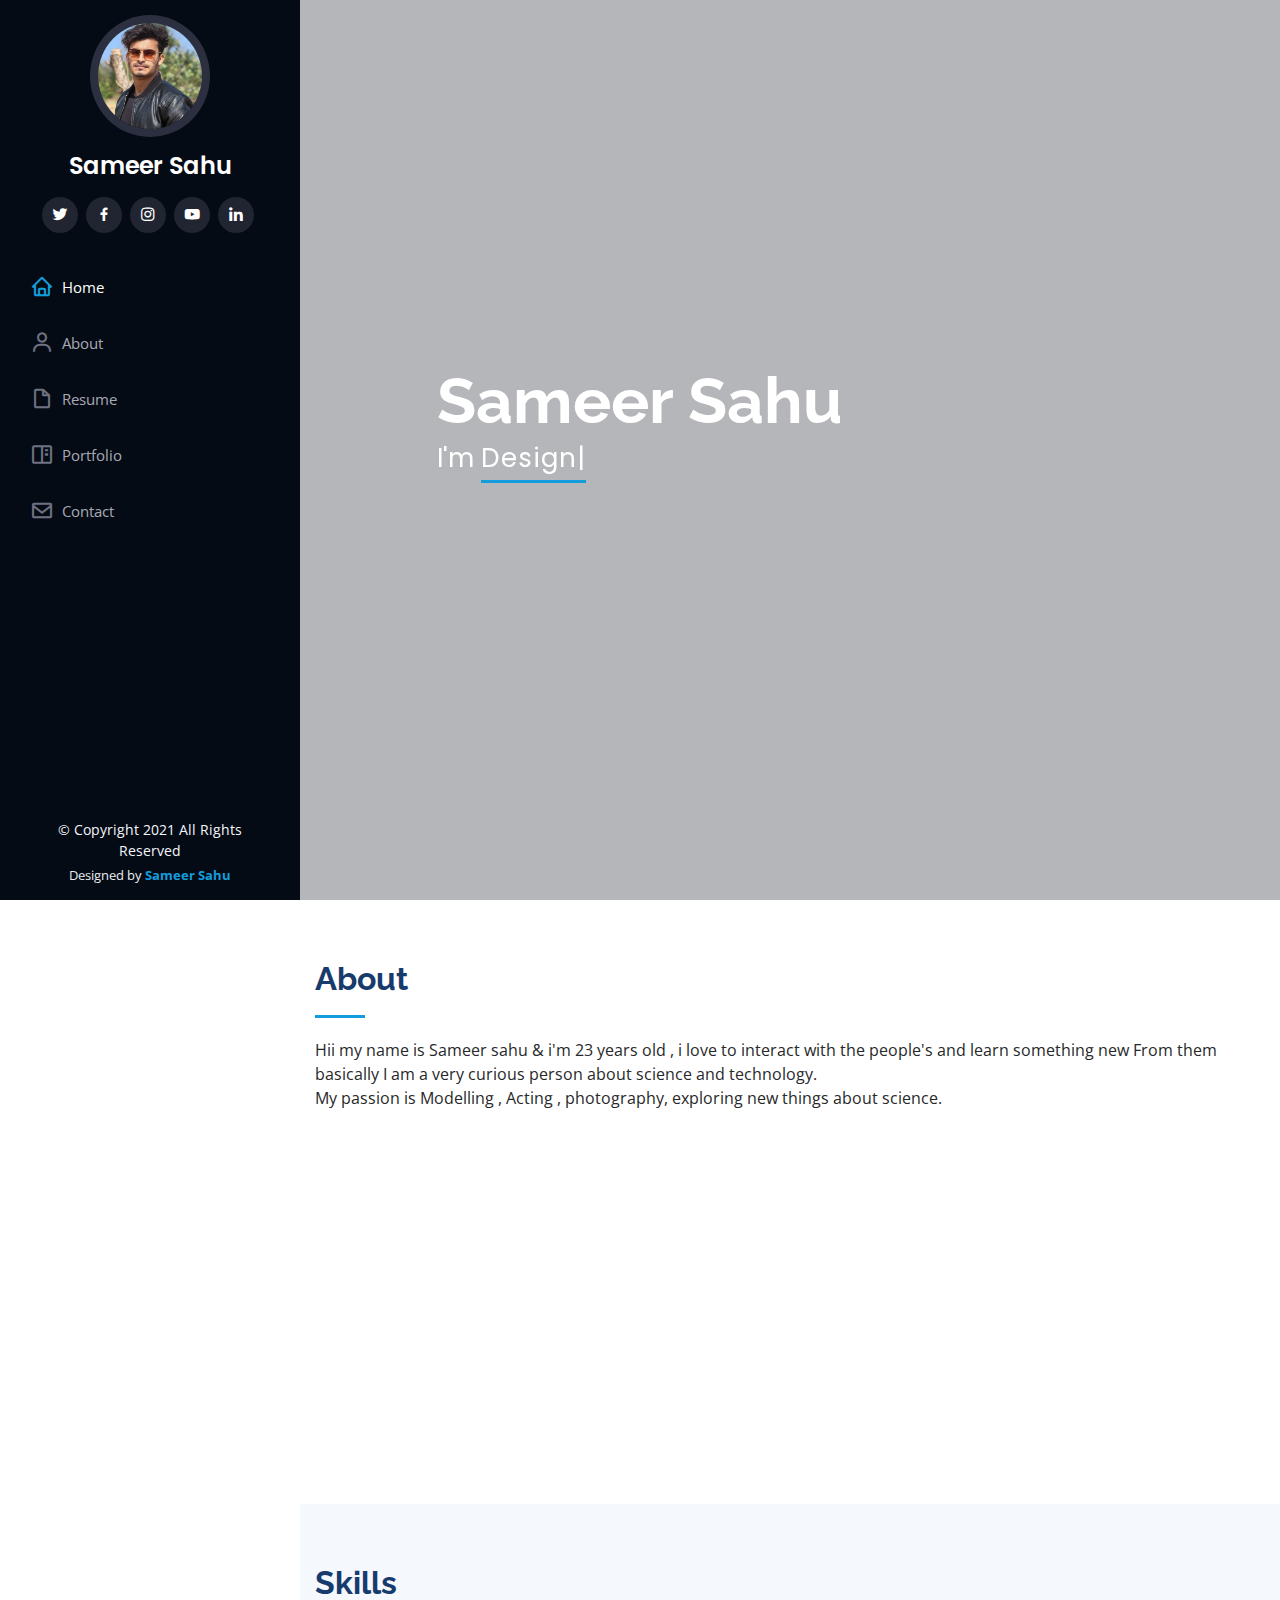
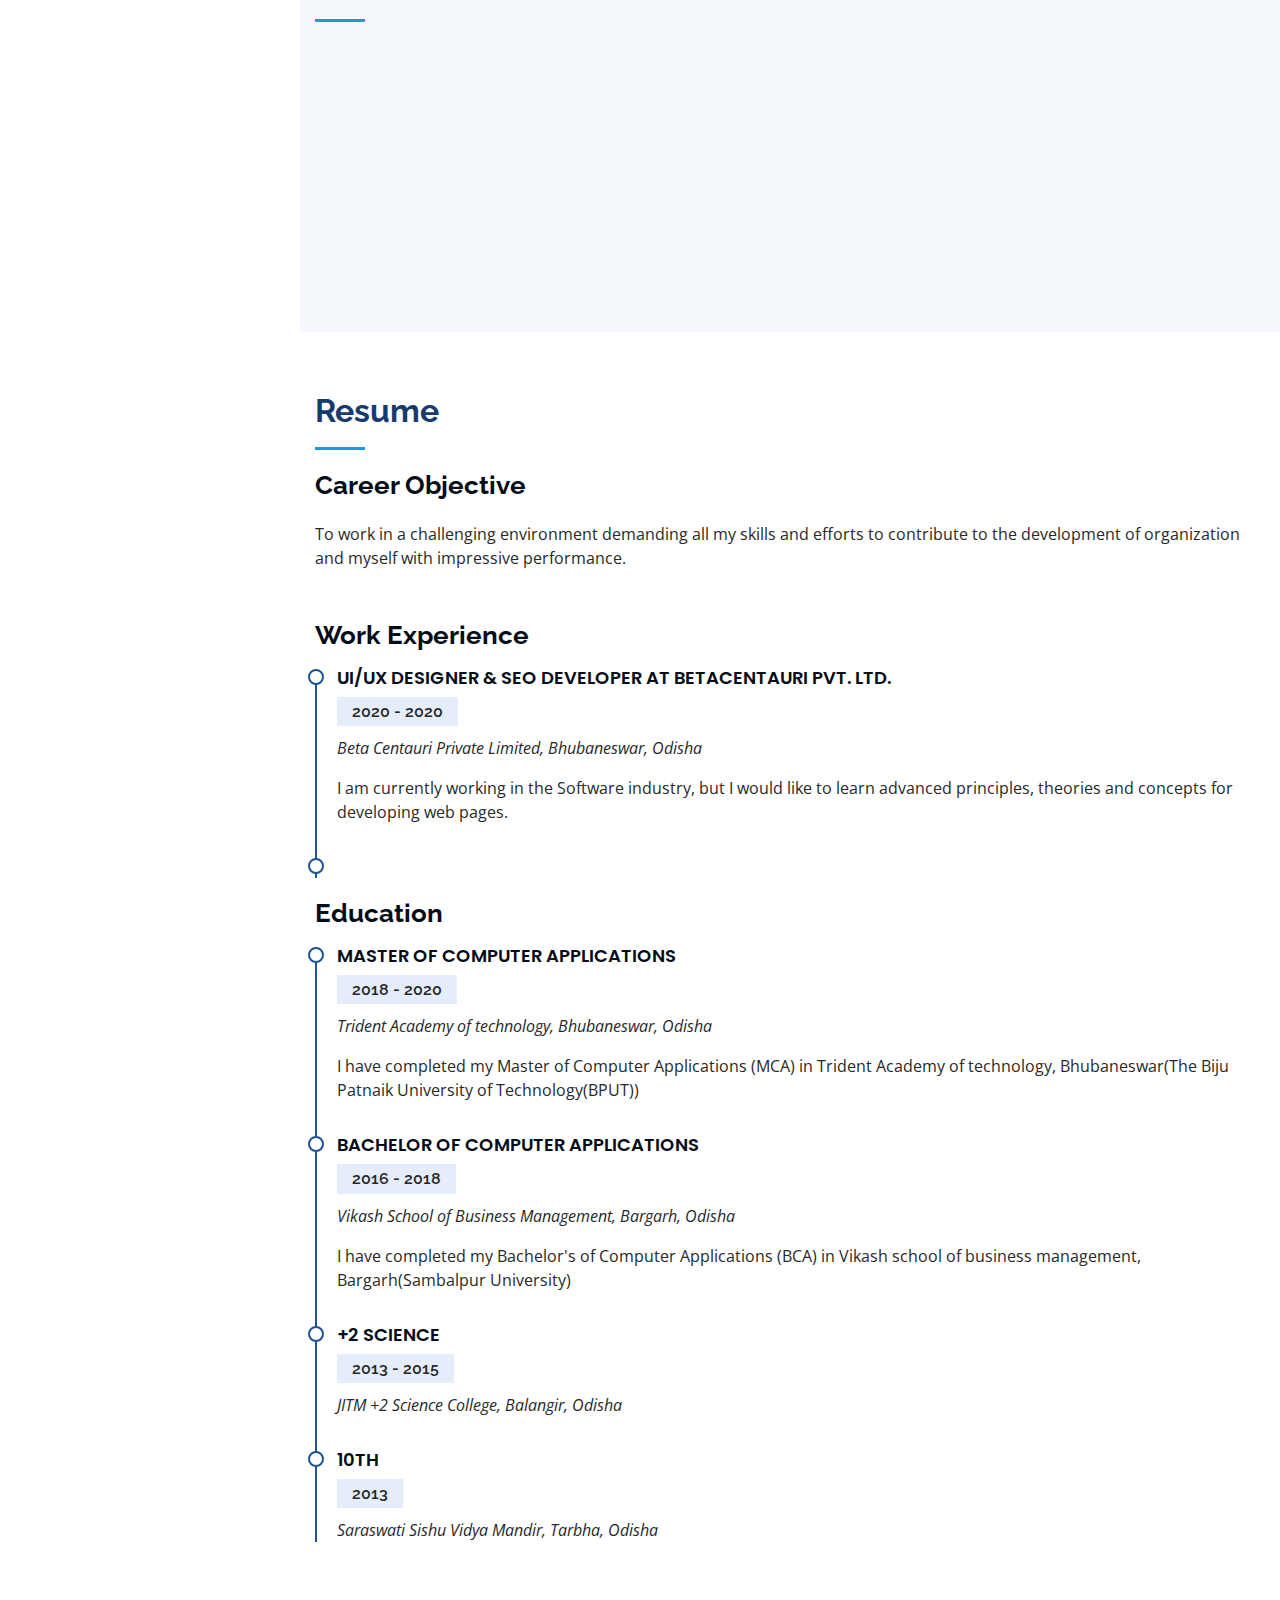
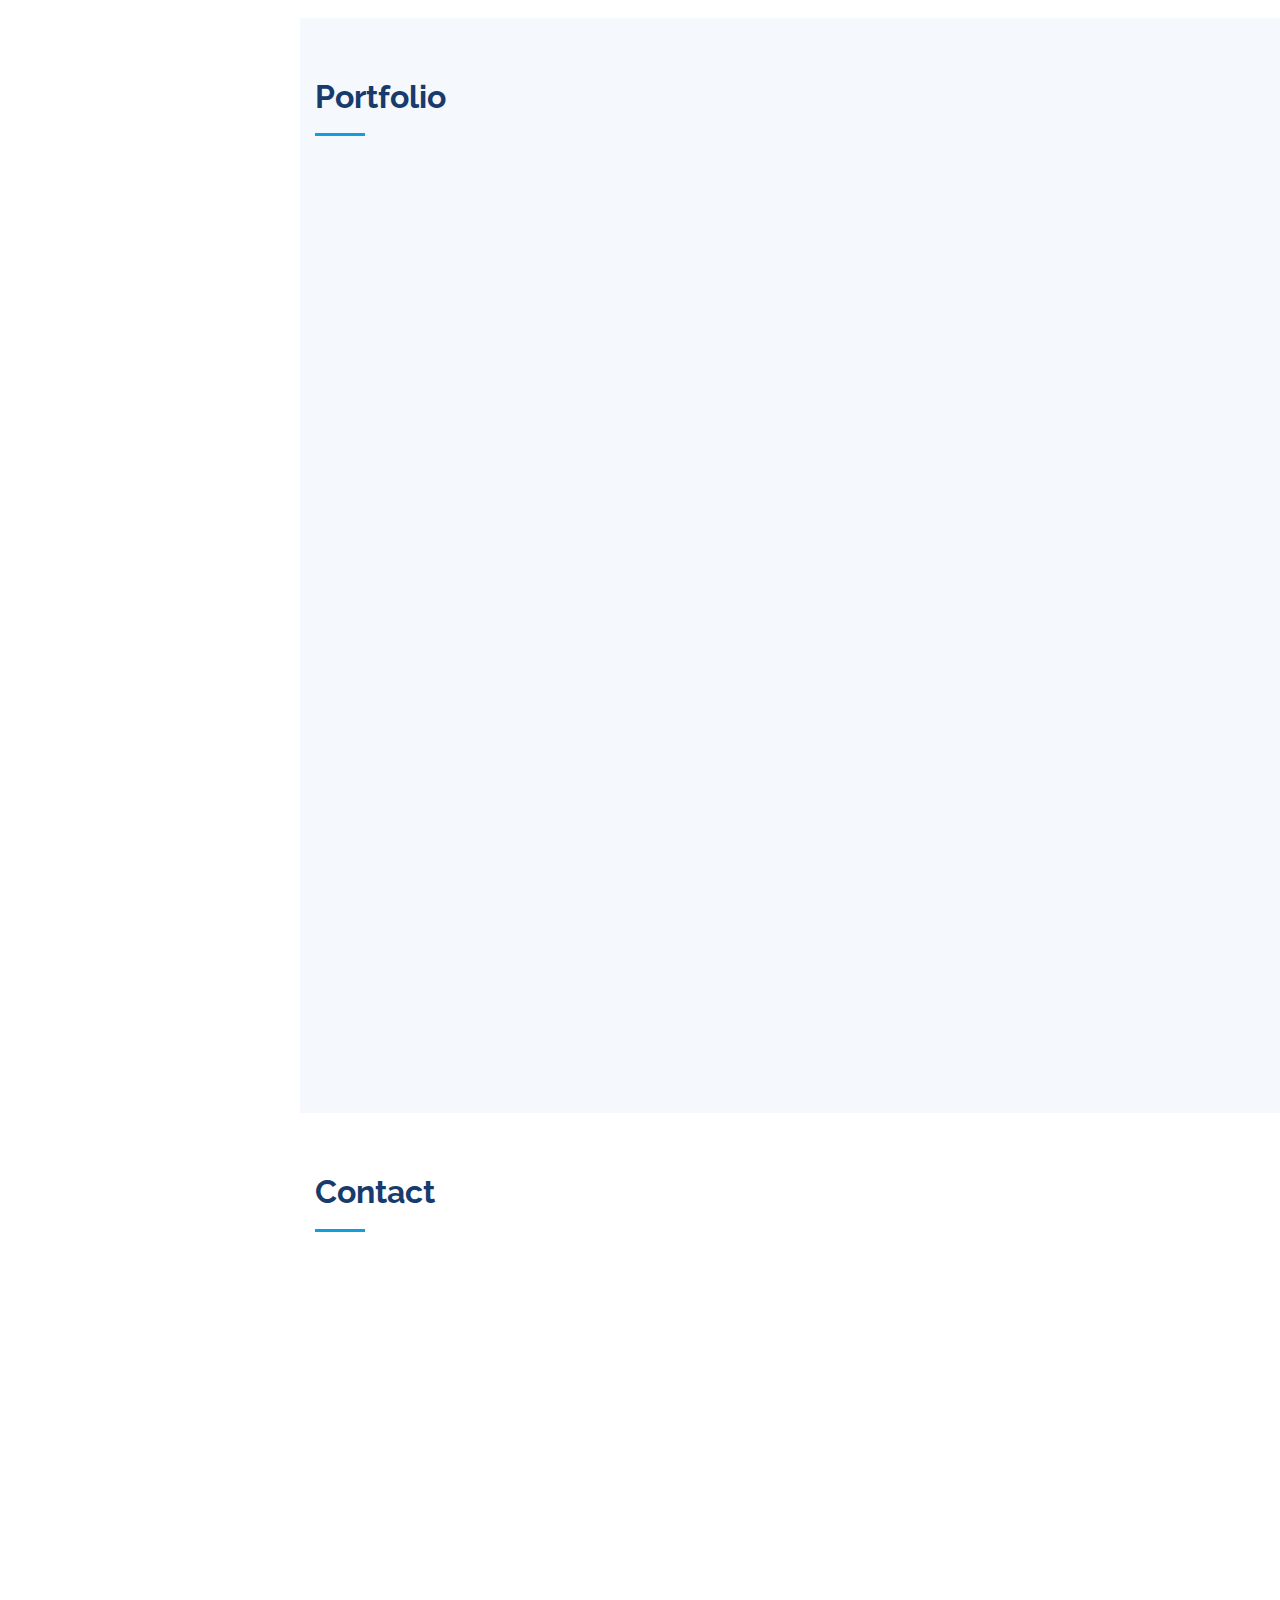
==== commit e3d4a0c0: "Update index.html" ====
--- a/index.html
+++ b/index.html
@@ -30,7 +30,7 @@
 
   <title>Welcome To My Site</title>
   <meta name="description"
-    content="Hii my name is Sameer sahu & i'm 23 years old , i love to interact with the people's and learn something new From them basically I am a very curious person about science and technology.">
+    content="Hii my name is Sameer sahu & i'm 24 years old , i love to interact with the people's and learn something new From them basically I am a very curious person about science and technology.">
   <meta name="keywords"
     content="Sameer Sahu, sameersahu, Sameer, sameer sahu tarbha, tarbha, samir sahu, sameer sahu, best personal site in odisha, personal site, tarbha odisha, science lover,best personal Website in Bhubaneswar, the factopedia, sameer kumar sahu  ">
   <meta name="author" content="Sameer Sahu">
@@ -78,11 +78,11 @@
         <div class="social-links mt-3 text-center">
           <a href="https://www.twitter.com/SameerSahu_13" class="twitter" name="twitter"><i
               class="bx bxl-twitter"></i></a>
-          <a href="https://www.facebook.com/qr?id=100007366962447" class="facebook"><i class="bx bxl-facebook"></i></a>
+          <a href="https://www.facebook.com/sameersahu13" class="facebook"><i class="bx bxl-facebook"></i></a>
           <a href="https://www.instagram.com/_sameer_here/" class="instagram"><i class="bx bxl-instagram"></i></a>
-          <a href="https://www.youtube.com/channel/UCk-8Ztqw3kMwlVypgxWHkUA/featured" class="youtube"><i
+          <a href="https://www.youtube.com/c/TheFactopedia13" class="youtube"><i
               class="bx bxl-youtube"></i></a>
-          <a href="www.linkedin.com/in/sameersahu13"
+          <a href="http://www.linkedin.com/in/sameersahu13"
             class="linkedin"><i class="bx bxl-linkedin"></i></a>
         </div>
       </div>
--- a/assets/css/style.css
+++ b/assets/css/style.css
@@ -1 +1,1115 @@
-body{font-family:"Open Sans",sans-serif;color:#272829}a{color:#149ddd}a:hover{color:#37b3ed;text-decoration:none}h1,h2,h3,h4,h5,h6{font-family:Raleway,sans-serif}.back-to-top{position:fixed;display:none;width:40px;height:40px;border-radius:50px;right:15px;bottom:15px;background:#149ddd;color:#fff;transition:display .5s ease-in-out;z-index:99999}.back-to-top i{font-size:24px;position:absolute;top:7px;left:8px}.back-to-top:hover{color:#fff;background:#2eafec;transition:background .2s ease-in-out}#header{position:fixed;top:0;left:0;bottom:0;width:300px;transition:all ease-in-out .5s;z-index:9997;transition:all .5s;padding:0 15px;background:#040b14;overflow-y:auto}#header .profile img{margin:15px auto;display:block;width:120px;border:8px solid #2c2f3f}#header .profile h1{font-size:24px;margin:0;padding:0;font-weight:600;-moz-text-align-last:center;text-align-last:center;font-family:Poppins,sans-serif}#header .profile h1 a,#header .profile h1 a:hover{color:#fff;text-decoration:none}#header .profile .social-links a{font-size:18px;display:inline-block;background:#212431;color:#fff;line-height:1;padding:8px 0;margin-right:4px;border-radius:50%;text-align:center;width:36px;height:36px;transition:.3s}#header .profile .social-links a:hover{background:#149ddd;color:#fff;text-decoration:none}#main{margin-left:300px}@media (max-width:1199px){#header{left:-300px}#main{margin-left:0}}.nav-menu{padding-top:30px}.nav-menu *{margin:0;padding:0;list-style:none}.nav-menu>ul>li{position:relative;white-space:nowrap}.nav-menu a{display:flex;align-items:center;color:#a8a9b4;padding:12px 15px;margin-bottom:8px;transition:.3s;font-size:15px}.nav-menu a i{font-size:24px;padding-right:8px;color:#6f7180}.nav-menu .active>a,.nav-menu a:hover,.nav-menu li:hover>a{text-decoration:none;color:#fff}.nav-menu .active>a i,.nav-menu a:hover i,.nav-menu li:hover>a i{color:#149ddd}.mobile-nav-toggle{position:fixed;right:15px;top:15px;z-index:9998;border:0;background:0 0;font-size:24px;transition:all .4s;outline:0!important;line-height:1;cursor:pointer;text-align:right}.mobile-nav-toggle i{color:#149ddd}.mobile-nav-active{overflow:hidden}.mobile-nav-active #header{left:0}.mobile-nav-active .mobile-nav-toggle i{color:#fff}#hero{width:100%;height:100vh;background:url(../img/hero-bg.jpg) top center;background-size:cover}#hero:before{content:"";background:rgba(5,13,24,.3);position:absolute;bottom:0;top:0;left:0;right:0;z-index:1}#hero .hero-container{position:relative;z-index:2;min-width:300px}#hero h1{margin:0 0 10px 0;font-size:64px;font-weight:700;line-height:56px;color:#fff}#hero p{color:#fff;margin-bottom:50px;font-size:26px;font-family:Poppins,sans-serif}#hero p span{color:#fff;padding-bottom:4px;letter-spacing:1px;border-bottom:3px solid #149ddd}@media (min-width:1024px){#hero{background-attachment:fixed}}@media (max-width:768px){#hero h1{font-size:28px;line-height:36px}#hero h2{font-size:18px;line-height:24px;margin-bottom:30px}}section{padding:60px 0;overflow:hidden}.section-bg{background:#f5f8fd}.section-title{padding-bottom:30px}.section-title h2{font-size:32px;font-weight:700;margin-bottom:20px;padding-bottom:20px;position:relative;color:#173b6c}.section-title h2::after{content:'';position:absolute;display:block;width:50px;height:3px;background:#149ddd;bottom:0;left:0}.section-title p{margin-bottom:0}.about .content h3{font-weight:700;font-size:26px;color:#173b6c}.about .content ul{list-style:none;padding:0}.about .content ul li{padding-bottom:10px}.about .content ul i{font-size:20px;padding-right:2px;color:#149ddd}.about .content p:last-child{margin-bottom:0}.facts{padding-bottom:30px}.facts .count-box{padding:30px;width:100%}.facts .count-box i{display:block;font-size:44px;color:#149ddd;float:left}.facts .count-box span{font-size:48px;line-height:40px;display:block;font-weight:700;color:#050d18;margin-left:60px}.facts .count-box p{padding:15px 0 0 0;margin:0 0 0 60px;font-family:Raleway,sans-serif;font-size:14px;color:#122f57}.facts .count-box a{font-weight:600;display:block;margin-top:20px;color:#122f57;font-size:15px;font-family:Poppins,sans-serif;transition:ease-in-out .3s}.facts .count-box a:hover{color:#1f5297}.skills .progress{height:50px;display:block;background:0 0}.skills .progress .skill{padding:10px 0;margin:0 0 6px 0;text-transform:uppercase;display:block;font-weight:600;font-family:Poppins,sans-serif;color:#050d18}.skills .progress .skill .val{float:right;font-style:normal}.skills .progress-bar-wrap{background:#dce8f8}.skills .progress-bar{width:1px;height:10px;transition:.9s;background-color:#149ddd}.resume .resume-title{font-size:26px;font-weight:700;margin-top:20px;margin-bottom:20px;color:#050d18}.resume .resume-item{padding:0 0 20px 20px;margin-top:-2px;border-left:2px solid #1f5297;position:relative}.resume .resume-item h4{line-height:18px;font-size:18px;font-weight:600;text-transform:uppercase;font-family:Poppins,sans-serif;color:#050d18;margin-bottom:10px}.resume .resume-item h5{font-size:16px;background:#e4edf9;padding:5px 15px;display:inline-block;font-weight:600;margin-bottom:10px}.resume .resume-item ul{padding-left:20px}.resume .resume-item ul li{padding-bottom:10px}.resume .resume-item:last-child{padding-bottom:0}.resume .resume-item::before{content:"";position:absolute;width:16px;height:16px;border-radius:50px;left:-9px;top:0;background:#fff;border:2px solid #1f5297}.portfolio .portfolio-item{margin-bottom:30px}.portfolio #portfolio-flters{padding:0;margin:0 auto 35px auto;list-style:none;text-align:center;background:#fff;border-radius:50px;padding:2px 15px}.portfolio #portfolio-flters li{cursor:pointer;display:inline-block;padding:10px 15px 8px 15px;font-size:14px;font-weight:600;line-height:1;text-transform:uppercase;color:#272829;margin-bottom:5px;transition:all .3s ease-in-out}.portfolio #portfolio-flters li.filter-active,.portfolio #portfolio-flters li:hover{color:#149ddd}.portfolio #portfolio-flters li:last-child{margin-right:0}.portfolio .portfolio-wrap{transition:.3s;position:relative;overflow:hidden;z-index:1}.portfolio .portfolio-wrap::before{content:"";background:rgba(255,255,255,.5);position:absolute;left:0;right:0;top:0;bottom:0;transition:all ease-in-out .3s;z-index:2;opacity:0}.portfolio .portfolio-wrap .portfolio-links{opacity:1;left:0;right:0;bottom:-60px;z-index:3;position:absolute;transition:all ease-in-out .3s;display:flex;justify-content:center}.portfolio .portfolio-wrap .portfolio-links a{color:#fff;font-size:28px;text-align:center;background:rgba(20,157,221,.75);transition:.3s;width:50%}.portfolio .portfolio-wrap .portfolio-links a:hover{background:rgba(20,157,221,.95)}.portfolio .portfolio-wrap .portfolio-links a+a{border-left:1px solid #37b3ed}.portfolio .portfolio-wrap:hover::before{top:0;left:0;right:0;bottom:0;opacity:1}.portfolio .portfolio-wrap:hover .portfolio-links{opacity:1;bottom:0}.services .icon-box{margin-bottom:20px}.services .icon{float:left;display:flex;align-items:center;justify-content:center;width:54px;height:54px;background:#149ddd;border-radius:50%;transition:.5s;border:1px solid #149ddd}.services .icon i{color:#fff;font-size:24px}.services .icon-box:hover .icon{background:#fff}.services .icon-box:hover .icon i{color:#149ddd}.services .title{margin-left:80px;font-weight:700;margin-bottom:15px;font-size:18px}.services .title a{color:#343a40}.services .title a:hover{color:#149ddd}.services .description{margin-left:80px;line-height:24px;font-size:14px}.testimonials .testimonial-item{box-sizing:content-box;text-align:center;min-height:320px}.testimonials .testimonial-item .testimonial-img{width:90px;border-radius:50%;margin:0 auto}.testimonials .testimonial-item h3{font-size:18px;font-weight:700;margin:10px 0 5px 0;color:#111}.testimonials .testimonial-item h4{font-size:14px;color:#999;margin:0}.testimonials .testimonial-item .quote-icon-left,.testimonials .testimonial-item .quote-icon-right{color:#c3e8fa;font-size:26px}.testimonials .testimonial-item .quote-icon-left{display:inline-block;left:-5px;position:relative}.testimonials .testimonial-item .quote-icon-right{display:inline-block;right:-5px;position:relative;top:10px}.testimonials .testimonial-item p{font-style:italic;margin:0 15px 15px 15px;padding:20px;background:#fff;position:relative;margin-bottom:35px;border-radius:6px;box-shadow:0 2px 15px rgba(0,0,0,.1)}.testimonials .testimonial-item p::after{content:"";width:0;height:0;border-top:20px solid #fff;border-right:20px solid transparent;border-left:20px solid transparent;position:absolute;bottom:-20px;left:calc(50% - 20px)}.testimonials .owl-dots,.testimonials .owl-nav{margin-top:5px;text-align:center}.testimonials .owl-dot{display:inline-block;margin:0 5px;width:12px;height:12px;border-radius:50%;background-color:#ddd!important}.testimonials .owl-dot.active{background-color:#149ddd!important}@media (max-width:767px){.testimonials{margin:30px 10px}}.contact{padding-bottom:130px}.contact .info{padding:30px;background:#fff;width:100%;box-shadow:0 0 24px 0 rgba(0,0,0,.12)}.contact .info i{font-size:20px;color:#149ddd;float:left;width:44px;height:44px;background:#dff3fc;display:flex;justify-content:center;align-items:center;border-radius:50px;transition:all .3s ease-in-out}.contact .info h4{padding:0 0 0 60px;font-size:22px;font-weight:600;margin-bottom:5px;color:#050d18}.contact .info p{padding:0 0 10px 60px;margin-bottom:20px;font-size:14px;color:#173b6c}.contact .info .email p{padding-top:5px}.contact .info .social-links{padding-left:60px}.contact .info .social-links a{font-size:18px;display:inline-block;background:#333;color:#fff;line-height:1;padding:8px 0;border-radius:50%;text-align:center;width:36px;height:36px;transition:.3s;margin-right:10px}.contact .info .social-links a:hover{background:#149ddd;color:#fff}.contact .info .address:hover i,.contact .info .email:hover i,.contact .info .phone:hover i{background:#149ddd;color:#fff}.contact .php-email-form{width:100%;padding:30px;background:#fff;box-shadow:0 0 24px 0 rgba(0,0,0,.12)}.contact .php-email-form .form-group{padding-bottom:8px}.contact .php-email-form .validate{display:none;color:red;margin:0 0 15px 0;font-weight:400;font-size:13px}.contact .php-email-form .error-message{display:none;color:#fff;background:#ed3c0d;text-align:left;padding:15px;font-weight:600}.contact .php-email-form .error-message br+br{margin-top:25px}.contact .php-email-form .sent-message{display:none;color:#fff;background:#18d26e;text-align:center;padding:15px;font-weight:600}.contact .php-email-form .loading{display:none;background:#fff;text-align:center;padding:15px}.contact .php-email-form .loading:before{content:"";display:inline-block;border-radius:50%;width:24px;height:24px;margin:0 10px -6px 0;border:3px solid #18d26e;border-top-color:#eee;-webkit-animation:animate-loading 1s linear infinite;animation:animate-loading 1s linear infinite}.contact .php-email-form input,.contact .php-email-form textarea{border-radius:0;box-shadow:none;font-size:14px}.contact .php-email-form input{height:44px}.contact .php-email-form textarea{padding:10px 12px}.contact .php-email-form button[type=submit]{background:#149ddd;border:0;padding:10px 24px;color:#fff;transition:.4s;border-radius:4px}.contact .php-email-form button[type=submit]:hover{background:#37b3ed}@-webkit-keyframes animate-loading{0%{transform:rotate(0)}100%{transform:rotate(360deg)}}@keyframes animate-loading{0%{transform:rotate(0)}100%{transform:rotate(360deg)}}.breadcrumbs{padding:20px 0;background:#f9f9f9}.breadcrumbs h2{font-size:26px;font-weight:300}.breadcrumbs ol{display:flex;flex-wrap:wrap;list-style:none;padding:0;margin:0;font-size:15px}.breadcrumbs ol li+li{padding-left:10px}.breadcrumbs ol li+li::before{display:inline-block;padding-right:10px;color:#0e2442;content:"/"}@media (max-width:768px){.breadcrumbs .d-flex{display:block!important}.breadcrumbs ol{display:block}.breadcrumbs ol li{display:inline-block}}.portfolio-details{padding-top:40px}.portfolio-details .portfolio-details-container{position:relative}.portfolio-details .portfolio-details-carousel{position:relative;z-index:1}.portfolio-details .portfolio-details-carousel .owl-dots,.portfolio-details .portfolio-details-carousel .owl-nav{margin-top:5px;text-align:left}.portfolio-details .portfolio-details-carousel .owl-dot{display:inline-block;margin:0 10px 0 0;width:12px;height:12px;border-radius:50%;background-color:#ddd!important}.portfolio-details .portfolio-details-carousel .owl-dot.active{background-color:#149ddd!important}.portfolio-details .portfolio-info{padding:30px;position:absolute;right:0;bottom:-70px;background:#fff;box-shadow:0 2px 15px rgba(0,0,0,.1);z-index:2}.portfolio-details .portfolio-info h3{font-size:22px;font-weight:400;margin-bottom:20px;padding-bottom:20px;border-bottom:1px solid #eee}.portfolio-details .portfolio-info ul{list-style:none;padding:0;font-size:15px}.portfolio-details .portfolio-info ul li+li{margin-top:10px}.portfolio-details .portfolio-description{padding-top:50px}.portfolio-details .portfolio-description h2{width:50%;font-size:26px;font-weight:400;margin-bottom:20px}.portfolio-details .portfolio-description p{padding:0}@media (max-width:768px){.portfolio-details .portfolio-description h2{width:100%}.portfolio-details .portfolio-info{position:static;margin-top:30px}}#footer{padding:15px;color:#f4f6fd;font-size:14px;position:fixed;left:0;bottom:0;width:300px;z-index:9999;background:#040b14}#footer .copyright{text-align:center}#footer .credits{padding-top:5px;text-align:center;font-size:13px;color:#eaebf0}@media (max-width:1199px){#footer{position:static;width:auto;padding-right:20px 15px}}
+
+body {
+  font-family: "Open Sans", sans-serif;
+  color: #272829;
+}
+
+a {
+  color: #149ddd;
+}
+
+a:hover {
+  color: #37b3ed;
+  text-decoration: none;
+}
+
+h1, h2, h3, h4, h5, h6 {
+  font-family: "Raleway", sans-serif;
+}
+
+/*--------------------------------------------------------------
+# Back to top button
+--------------------------------------------------------------*/
+.back-to-top {
+  position: fixed;
+  display: none;
+  width: 40px;
+  height: 40px;
+  border-radius: 50px;
+  right: 15px;
+  bottom: 15px;
+  background: #149ddd;
+  color: #fff;
+  transition: display 0.5s ease-in-out;
+  z-index: 99999;
+}
+
+.back-to-top i {
+  font-size: 24px;
+  position: absolute;
+  top: 7px;
+  left: 8px;
+}
+
+.back-to-top:hover {
+  color: #fff;
+  background: #2eafec;
+  transition: background 0.2s ease-in-out;
+}
+
+/*--------------------------------------------------------------
+# Header
+--------------------------------------------------------------*/
+#header {
+  position: fixed;
+  top: 0;
+  left: 0;
+  bottom: 0;
+  width: 300px;
+  transition: all ease-in-out 0.5s;
+  z-index: 9997;
+  transition: all 0.5s;
+  padding: 0 15px;
+  background: #040b14;
+  overflow-y: auto;
+}
+
+#header .profile img {
+  margin: 15px auto;
+  display: block;
+  width: 120px;
+  border: 8px solid #2c2f3f;
+}
+
+#header .profile h1 {
+  font-size: 24px;
+  margin: 0;
+  padding: 0;
+  font-weight: 600;
+  -moz-text-align-last: center;
+  text-align-last: center;
+  font-family: "Poppins", sans-serif;
+}
+
+#header .profile h1 a, #header .profile h1 a:hover {
+  color: #fff;
+  text-decoration: none;
+}
+
+#header .profile .social-links a {
+  font-size: 18px;
+  display: inline-block;
+  background: #212431;
+  color: #fff;
+  line-height: 1;
+  padding: 8px 0;
+  margin-right: 4px;
+  border-radius: 50%;
+  text-align: center;
+  width: 36px;
+  height: 36px;
+  transition: 0.3s;
+}
+
+#header .profile .social-links a:hover {
+  background: #149ddd;
+  color: #fff;
+  text-decoration: none;
+}
+
+#main {
+  margin-left: 300px;
+}
+
+@media (max-width: 1199px) {
+  #header {
+    left: -300px;
+  }
+  #main {
+    margin-left: 0;
+  }
+}
+
+/*--------------------------------------------------------------
+# Navigation Menu
+--------------------------------------------------------------*/
+/* Desktop Navigation */
+.nav-menu {
+  padding-top: 30px;
+}
+
+.nav-menu * {
+  margin: 0;
+  padding: 0;
+  list-style: none;
+}
+
+.nav-menu > ul > li {
+  position: relative;
+  white-space: nowrap;
+}
+
+.nav-menu a {
+  display: flex;
+  align-items: center;
+  color: #a8a9b4;
+  padding: 12px 15px;
+  margin-bottom: 8px;
+  transition: 0.3s;
+  font-size: 15px;
+}
+
+.nav-menu a i {
+  font-size: 24px;
+  padding-right: 8px;
+  color: #6f7180;
+}
+
+.nav-menu a:hover, .nav-menu .active > a, .nav-menu li:hover > a {
+  text-decoration: none;
+  color: #fff;
+}
+
+.nav-menu a:hover i, .nav-menu .active > a i, .nav-menu li:hover > a i {
+  color: #149ddd;
+}
+
+/* Mobile Navigation */
+.mobile-nav-toggle {
+  position: fixed;
+  right: 15px;
+  top: 15px;
+  z-index: 9998;
+  border: 0;
+  background: none;
+  font-size: 24px;
+  transition: all 0.4s;
+  outline: none !important;
+  line-height: 1;
+  cursor: pointer;
+  text-align: right;
+}
+
+.mobile-nav-toggle i {
+  color: #149ddd;
+}
+
+.mobile-nav-active {
+  overflow: hidden;
+}
+
+.mobile-nav-active #header {
+  left: 0;
+}
+
+.mobile-nav-active .mobile-nav-toggle i {
+  color: #fff;
+}
+
+/*--------------------------------------------------------------
+# Hero Section
+--------------------------------------------------------------*/
+/* @media(max-width: 650px){
+  #hero {
+      max-height: 300px;
+      min-width: 100%;
+      max-width: 100%;
+  }
+}
+@media(max-width: 299px){
+  #hero{
+      max-height: 350px;
+      min-width: 100%;
+      max-width: 100%;
+  }
+}
+@media(min-width: 500px){
+  #hero{
+      max-height: 350px;
+      min-width: 100%;
+      max-width: 100%;
+  }
+} */
+
+
+#hero {
+  width: 100%;
+  height: 100vh;
+  background: url("../img/hero-bg.jpg") top center;
+  background-size: cover;
+}
+
+#hero:before {
+  content: "";
+  background: rgba(5, 13, 24, 0.3);
+  position: absolute;
+  bottom: 0;
+  top: 0;
+  left: 0;
+  right: 0;
+  z-index: 1;
+}
+
+#hero .hero-container {
+  position: relative;
+  z-index: 2;
+  min-width: 300px;
+}
+
+#hero h1 {
+  margin: 0 0 10px 0;
+  font-size: 64px;
+  font-weight: 700;
+  line-height: 56px;
+  color: #fff;
+}
+
+#hero p {
+  color: #fff;
+  margin-bottom: 50px;
+  font-size: 26px;
+  font-family: "Poppins", sans-serif;
+}
+
+#hero p span {
+  color: #fff;
+  padding-bottom: 4px;
+  letter-spacing: 1px;
+  border-bottom: 3px solid #149ddd;
+}
+
+@media (min-width: 1024px) {
+  #hero {
+    background-attachment: fixed;
+  }
+}
+
+@media (max-width: 768px) {
+  #hero h1 {
+    font-size: 32px;
+    line-height: 36px;
+  }
+  #hero h2 {
+    font-size: 18px;
+    line-height: 24px;
+    margin-bottom: 30px;
+  }
+}
+
+/*--------------------------------------------------------------
+# Sections General
+--------------------------------------------------------------*/
+section {
+  padding: 60px 0;
+  overflow: hidden;
+}
+
+.section-bg {
+  background: #f5f8fd;
+}
+
+.section-title {
+  padding-bottom: 30px;
+}
+
+.section-title h2 {
+  font-size: 32px;
+  font-weight: bold;
+  margin-bottom: 20px;
+  padding-bottom: 20px;
+  position: relative;
+  color: #173b6c;
+}
+
+.section-title h2::after {
+  content: '';
+  position: absolute;
+  display: block;
+  width: 50px;
+  height: 3px;
+  background: #149ddd;
+  bottom: 0;
+  left: 0;
+}
+
+.section-title p {
+  margin-bottom: 0;
+}
+
+/*--------------------------------------------------------------
+# About
+--------------------------------------------------------------*/
+.about .content h3 {
+  font-weight: 700;
+  font-size: 26px;
+  color: #173b6c;
+}
+
+.about .content ul {
+  list-style: none;
+  padding: 0;
+}
+
+.about .content ul li {
+  padding-bottom: 10px;
+}
+
+.about .content ul i {
+  font-size: 20px;
+  padding-right: 2px;
+  color: #149ddd;
+}
+
+.about .content p:last-child {
+  margin-bottom: 0;
+}
+
+/*--------------------------------------------------------------
+# Facts
+--------------------------------------------------------------*/
+.facts {
+  padding-bottom: 30px;
+}
+
+.facts .count-box {
+  padding: 30px;
+  width: 100%;
+}
+
+.facts .count-box i {
+  display: block;
+  font-size: 44px;
+  color: #149ddd;
+  float: left;
+}
+
+.facts .count-box span {
+  font-size: 48px;
+  line-height: 40px;
+  display: block;
+  font-weight: 700;
+  color: #050d18;
+  margin-left: 60px;
+}
+
+.facts .count-box p {
+  padding: 15px 0 0 0;
+  margin: 0 0 0 60px;
+  font-family: "Raleway", sans-serif;
+  font-size: 14px;
+  color: #122f57;
+}
+
+.facts .count-box a {
+  font-weight: 600;
+  display: block;
+  margin-top: 20px;
+  color: #122f57;
+  font-size: 15px;
+  font-family: "Poppins", sans-serif;
+  transition: ease-in-out 0.3s;
+}
+
+.facts .count-box a:hover {
+  color: #1f5297;
+}
+
+/*--------------------------------------------------------------
+# Akills
+--------------------------------------------------------------*/
+.skills .progress {
+  height: 50px;
+  display: block;
+  background: none;
+}
+
+.skills .progress .skill {
+  padding: 10px 0;
+  margin: 0 0 6px 0;
+  text-transform: uppercase;
+  display: block;
+  font-weight: 600;
+  font-family: "Poppins", sans-serif;
+  color: #050d18;
+}
+
+.skills .progress .skill .val {
+  float: right;
+  font-style: normal;
+}
+
+.skills .progress-bar-wrap {
+  background: #dce8f8;
+}
+
+.skills .progress-bar {
+  width: 1px;
+  height: 10px;
+  transition: .9s;
+  background-color: #149ddd;
+}
+
+/*--------------------------------------------------------------
+# Resume
+--------------------------------------------------------------*/
+.resume .resume-title {
+  font-size: 26px;
+  font-weight: 700;
+  margin-top: 20px;
+  margin-bottom: 20px;
+  color: #050d18;
+}
+
+.resume .resume-item {
+  padding: 0 0 20px 20px;
+  margin-top: -2px;
+  border-left: 2px solid #1f5297;
+  position: relative;
+}
+
+.resume .resume-item h4 {
+  line-height: 18px;
+  font-size: 18px;
+  font-weight: 600;
+  text-transform: uppercase;
+  font-family: "Poppins", sans-serif;
+  color: #050d18;
+  margin-bottom: 10px;
+}
+
+.resume .resume-item h5 {
+  font-size: 16px;
+  background: #e4edf9;
+  padding: 5px 15px;
+  display: inline-block;
+  font-weight: 600;
+  margin-bottom: 10px;
+}
+
+.resume .resume-item ul {
+  padding-left: 20px;
+}
+
+.resume .resume-item ul li {
+  padding-bottom: 10px;
+}
+
+.resume .resume-item:last-child {
+  padding-bottom: 0;
+}
+
+.resume .resume-item::before {
+  content: "";
+  position: absolute;
+  width: 16px;
+  height: 16px;
+  border-radius: 50px;
+  left: -9px;
+  top: 0;
+  background: #fff;
+  border: 2px solid #1f5297;
+}
+
+/*--------------------------------------------------------------
+# Portfolio
+--------------------------------------------------------------*/
+.portfolio .portfolio-item {
+  margin-bottom: 30px;
+}
+
+.portfolio #portfolio-flters {
+  padding: 0;
+  margin: 0 auto 35px auto;
+  list-style: none;
+  text-align: center;
+  background: #fff;
+  border-radius: 50px;
+  padding: 2px 15px;
+}
+
+.portfolio #portfolio-flters li {
+  cursor: pointer;
+  display: inline-block;
+  padding: 10px 15px 8px 15px;
+  font-size: 14px;
+  font-weight: 600;
+  line-height: 1;
+  text-transform: uppercase;
+  color: #272829;
+  margin-bottom: 5px;
+  transition: all 0.3s ease-in-out;
+}
+
+.portfolio #portfolio-flters li:hover, .portfolio #portfolio-flters li.filter-active {
+  color: #149ddd;
+}
+
+.portfolio #portfolio-flters li:last-child {
+  margin-right: 0;
+}
+
+.portfolio .portfolio-wrap {
+  transition: 0.3s;
+  position: relative;
+  overflow: hidden;
+  z-index: 1;
+}
+
+.portfolio .portfolio-wrap::before {
+  content: "";
+  background: rgba(255, 255, 255, 0.5);
+  position: absolute;
+  left: 0;
+  right: 0;
+  top: 0;
+  bottom: 0;
+  transition: all ease-in-out 0.3s;
+  z-index: 2;
+  opacity: 0;
+}
+
+.portfolio .portfolio-wrap .portfolio-links {
+  opacity: 1;
+  left: 0;
+  right: 0;
+  bottom: -60px;
+  z-index: 3;
+  position: absolute;
+  transition: all ease-in-out 0.3s;
+  display: flex;
+  justify-content: center;
+}
+
+.portfolio .portfolio-wrap .portfolio-links a {
+  color: #fff;
+  font-size: 28px;
+  text-align: center;
+  background: rgba(20, 157, 221, 0.75);
+  transition: 0.3s;
+  width: 50%;
+}
+
+.portfolio .portfolio-wrap .portfolio-links a:hover {
+  background: rgba(20, 157, 221, 0.95);
+}
+
+.portfolio .portfolio-wrap .portfolio-links a + a {
+  border-left: 1px solid #37b3ed;
+}
+
+.portfolio .portfolio-wrap:hover::before {
+  top: 0;
+  left: 0;
+  right: 0;
+  bottom: 0;
+  opacity: 1;
+}
+
+.portfolio .portfolio-wrap:hover .portfolio-links {
+  opacity: 1;
+  bottom: 0;
+}
+
+/*--------------------------------------------------------------
+# Services
+--------------------------------------------------------------*/
+.services .icon-box {
+  margin-bottom: 20px;
+}
+
+.services .icon {
+  float: left;
+  display: flex;
+  align-items: center;
+  justify-content: center;
+  width: 54px;
+  height: 54px;
+  background: #149ddd;
+  border-radius: 50%;
+  transition: 0.5s;
+  border: 1px solid #149ddd;
+}
+
+.services .icon i {
+  color: #fff;
+  font-size: 24px;
+}
+
+.services .icon-box:hover .icon {
+  background: #fff;
+}
+
+.services .icon-box:hover .icon i {
+  color: #149ddd;
+}
+
+.services .title {
+  margin-left: 80px;
+  font-weight: 700;
+  margin-bottom: 15px;
+  font-size: 18px;
+}
+
+.services .title a {
+  color: #343a40;
+}
+
+.services .title a:hover {
+  color: #149ddd;
+}
+
+.services .description {
+  margin-left: 80px;
+  line-height: 24px;
+  font-size: 14px;
+}
+
+/*--------------------------------------------------------------
+# Testimonials
+--------------------------------------------------------------*/
+.testimonials .testimonial-item {
+  box-sizing: content-box;
+  text-align: center;
+  min-height: 320px;
+}
+
+.testimonials .testimonial-item .testimonial-img {
+  width: 90px;
+  border-radius: 50%;
+  margin: 0 auto;
+}
+
+.testimonials .testimonial-item h3 {
+  font-size: 18px;
+  font-weight: bold;
+  margin: 10px 0 5px 0;
+  color: #111;
+}
+
+.testimonials .testimonial-item h4 {
+  font-size: 14px;
+  color: #999;
+  margin: 0;
+}
+
+.testimonials .testimonial-item .quote-icon-left, .testimonials .testimonial-item .quote-icon-right {
+  color: #c3e8fa;
+  font-size: 26px;
+}
+
+.testimonials .testimonial-item .quote-icon-left {
+  display: inline-block;
+  left: -5px;
+  position: relative;
+}
+
+.testimonials .testimonial-item .quote-icon-right {
+  display: inline-block;
+  right: -5px;
+  position: relative;
+  top: 10px;
+}
+
+.testimonials .testimonial-item p {
+  font-style: italic;
+  margin: 0 15px 15px 15px;
+  padding: 20px;
+  background: #fff;
+  position: relative;
+  margin-bottom: 35px;
+  border-radius: 6px;
+  box-shadow: 0px 2px 15px rgba(0, 0, 0, 0.1);
+}
+
+.testimonials .testimonial-item p::after {
+  content: "";
+  width: 0;
+  height: 0;
+  border-top: 20px solid #fff;
+  border-right: 20px solid transparent;
+  border-left: 20px solid transparent;
+  position: absolute;
+  bottom: -20px;
+  left: calc(50% - 20px);
+}
+
+.testimonials .owl-nav, .testimonials .owl-dots {
+  margin-top: 5px;
+  text-align: center;
+}
+
+.testimonials .owl-dot {
+  display: inline-block;
+  margin: 0 5px;
+  width: 12px;
+  height: 12px;
+  border-radius: 50%;
+  background-color: #ddd !important;
+}
+
+.testimonials .owl-dot.active {
+  background-color: #149ddd !important;
+}
+
+@media (max-width: 767px) {
+  .testimonials {
+    margin: 30px 10px;
+  }
+  .icofont-navigation-menu:before {
+    content: "\efa2";
+    font-size: 40px;
+}
+}
+
+/*--------------------------------------------------------------
+# Contact
+--------------------------------------------------------------*/
+.contact {
+  padding-bottom: 130px;
+}
+
+.contact .info {
+  padding: 30px;
+  background: #fff;
+  width: 100%;
+  box-shadow: 0 0 24px 0 rgba(0, 0, 0, 0.12);
+}
+
+.contact .info i {
+  font-size: 20px;
+  color: #149ddd;
+  float: left;
+  width: 44px;
+  height: 44px;
+  background: #dff3fc;
+  display: flex;
+  justify-content: center;
+  align-items: center;
+  border-radius: 50px;
+  transition: all 0.3s ease-in-out;
+}
+
+.contact .info h4 {
+  padding: 0 0 0 60px;
+  font-size: 22px;
+  font-weight: 600;
+  margin-bottom: 5px;
+  color: #050d18;
+}
+
+.contact .info p {
+  padding: 0 0 10px 60px;
+  margin-bottom: 20px;
+  font-size: 14px;
+  color: #173b6c;
+}
+
+.contact .info .email p {
+  padding-top: 5px;
+}
+
+.contact .info .social-links {
+  padding-left: 60px;
+}
+
+.contact .info .social-links a {
+  font-size: 18px;
+  display: inline-block;
+  background: #333;
+  color: #fff;
+  line-height: 1;
+  padding: 8px 0;
+  border-radius: 50%;
+  text-align: center;
+  width: 36px;
+  height: 36px;
+  transition: 0.3s;
+  margin-right: 10px;
+}
+
+.contact .info .social-links a:hover {
+  background: #149ddd;
+  color: #fff;
+}
+
+.contact .info .email:hover i, .contact .info .address:hover i, .contact .info .phone:hover i {
+  background: #149ddd;
+  color: #fff;
+}
+
+.contact .php-email-form {
+  width: 100%;
+  padding: 30px;
+  background: #fff;
+  box-shadow: 0 0 24px 0 rgba(0, 0, 0, 0.12);
+}
+
+.contact .php-email-form .form-group {
+  padding-bottom: 8px;
+}
+
+.contact .php-email-form .validate {
+  display: none;
+  color: red;
+  margin: 0 0 15px 0;
+  font-weight: 400;
+  font-size: 13px;
+}
+
+.contact .php-email-form .error-message {
+  display: none;
+  color: #fff;
+  background: #ed3c0d;
+  text-align: left;
+  padding: 15px;
+  font-weight: 600;
+}
+
+.contact .php-email-form .error-message br + br {
+  margin-top: 25px;
+}
+
+.contact .php-email-form .sent-message {
+  display: none;
+  color: #fff;
+  background: #18d26e;
+  text-align: center;
+  padding: 15px;
+  font-weight: 600;
+}
+
+.contact .php-email-form .loading {
+  display: none;
+  background: #fff;
+  text-align: center;
+  padding: 15px;
+}
+
+.contact .php-email-form .loading:before {
+  content: "";
+  display: inline-block;
+  border-radius: 50%;
+  width: 24px;
+  height: 24px;
+  margin: 0 10px -6px 0;
+  border: 3px solid #18d26e;
+  border-top-color: #eee;
+  -webkit-animation: animate-loading 1s linear infinite;
+  animation: animate-loading 1s linear infinite;
+}
+
+.contact .php-email-form input, .contact .php-email-form textarea {
+  border-radius: 0;
+  box-shadow: none;
+  font-size: 14px;
+}
+
+.contact .php-email-form input {
+  height: 44px;
+}
+
+.contact .php-email-form textarea {
+  padding: 10px 12px;
+}
+
+.contact .php-email-form button[type="submit"] {
+  background: #149ddd;
+  border: 0;
+  padding: 10px 24px;
+  color: #fff;
+  transition: 0.4s;
+  border-radius: 4px;
+}
+
+.contact .php-email-form button[type="submit"]:hover {
+  background: #37b3ed;
+}
+
+@-webkit-keyframes animate-loading {
+  0% {
+    transform: rotate(0deg);
+  }
+  100% {
+    transform: rotate(360deg);
+  }
+}
+
+@keyframes animate-loading {
+  0% {
+    transform: rotate(0deg);
+  }
+  100% {
+    transform: rotate(360deg);
+  }
+}
+
+/*--------------------------------------------------------------
+# Breadcrumbs
+--------------------------------------------------------------*/
+.breadcrumbs {
+  padding: 20px 0;
+  background: #f9f9f9;
+}
+
+.breadcrumbs h2 {
+  font-size: 26px;
+  font-weight: 300;
+}
+
+.breadcrumbs ol {
+  display: flex;
+  flex-wrap: wrap;
+  list-style: none;
+  padding: 0;
+  margin: 0;
+  font-size: 15px;
+}
+
+.breadcrumbs ol li + li {
+  padding-left: 10px;
+}
+
+.breadcrumbs ol li + li::before {
+  display: inline-block;
+  padding-right: 10px;
+  color: #0e2442;
+  content: "/";
+}
+
+@media (max-width: 768px) {
+  .breadcrumbs .d-flex {
+    display: block !important;
+  }
+  .icofont-navigation-menu:before {
+    content: "\efa2";
+    font-size: 40px;
+  }
+  .breadcrumbs ol {
+    display: block;
+  }
+  .breadcrumbs ol li {
+    display: inline-block;
+  }
+  #hero {
+    background-position-x: right;
+}
+}
+
+/*--------------------------------------------------------------
+# Portfolio Details
+--------------------------------------------------------------*/
+.portfolio-details {
+  padding-top: 40px;
+}
+
+.portfolio-details .portfolio-details-container {
+  position: relative;
+}
+
+.portfolio-details .portfolio-details-carousel {
+  position: relative;
+  z-index: 1;
+}
+
+.portfolio-details .portfolio-details-carousel .owl-nav, .portfolio-details .portfolio-details-carousel .owl-dots {
+  margin-top: 5px;
+  text-align: left;
+}
+
+.portfolio-details .portfolio-details-carousel .owl-dot {
+  display: inline-block;
+  margin: 0 10px 0 0;
+  width: 12px;
+  height: 12px;
+  border-radius: 50%;
+  background-color: #ddd !important;
+}
+
+.portfolio-details .portfolio-details-carousel .owl-dot.active {
+  background-color: #149ddd !important;
+}
+
+.portfolio-details .portfolio-info {
+  padding: 30px;
+  position: absolute;
+  right: 0;
+  bottom: -70px;
+  background: #fff;
+  box-shadow: 0px 2px 15px rgba(0, 0, 0, 0.1);
+  z-index: 2;
+}
+
+.portfolio-details .portfolio-info h3 {
+  font-size: 22px;
+  font-weight: 400;
+  margin-bottom: 20px;
+  padding-bottom: 20px;
+  border-bottom: 1px solid #eee;
+}
+
+.portfolio-details .portfolio-info ul {
+  list-style: none;
+  padding: 0;
+  font-size: 15px;
+}
+
+.portfolio-details .portfolio-info ul li + li {
+  margin-top: 10px;
+}
+
+.portfolio-details .portfolio-description {
+  padding-top: 50px;
+}
+
+.portfolio-details .portfolio-description h2 {
+  width: 50%;
+  font-size: 26px;
+  font-weight: 400;
+  margin-bottom: 20px;
+}
+
+.portfolio-details .portfolio-description p {
+  padding: 0;
+}
+
+@media (max-width: 768px) {
+  .portfolio-details .portfolio-description h2 {
+    width: 100%;
+  }
+  .portfolio-details .portfolio-info {
+    position: static;
+    margin-top: 30px;
+  }
+  .icofont-navigation-menu:before {
+    content: "\efa2";
+    font-size: 40px;
+}
+
+  #hero {
+    background-position-x: right;
+}
+}
+
+/*--------------------------------------------------------------
+# Footer
+--------------------------------------------------------------*/
+#footer {
+  padding: 15px;
+  color: #f4f6fd;
+  font-size: 14px;
+  position: fixed;
+  left: 0;
+  bottom: 0;
+  width: 300px;
+  z-index: 9999;
+  background: #040b14;
+}
+
+#footer .copyright {
+  text-align: center;
+}
+
+#footer .credits {
+  padding-top: 5px;
+  text-align: center;
+  font-size: 13px;
+  color: #eaebf0;
+}
+
+@media (max-width: 1199px) {
+  #footer {
+    position: static;
+    width: auto;
+    padding-right: 20px 15px;
+  }
+}
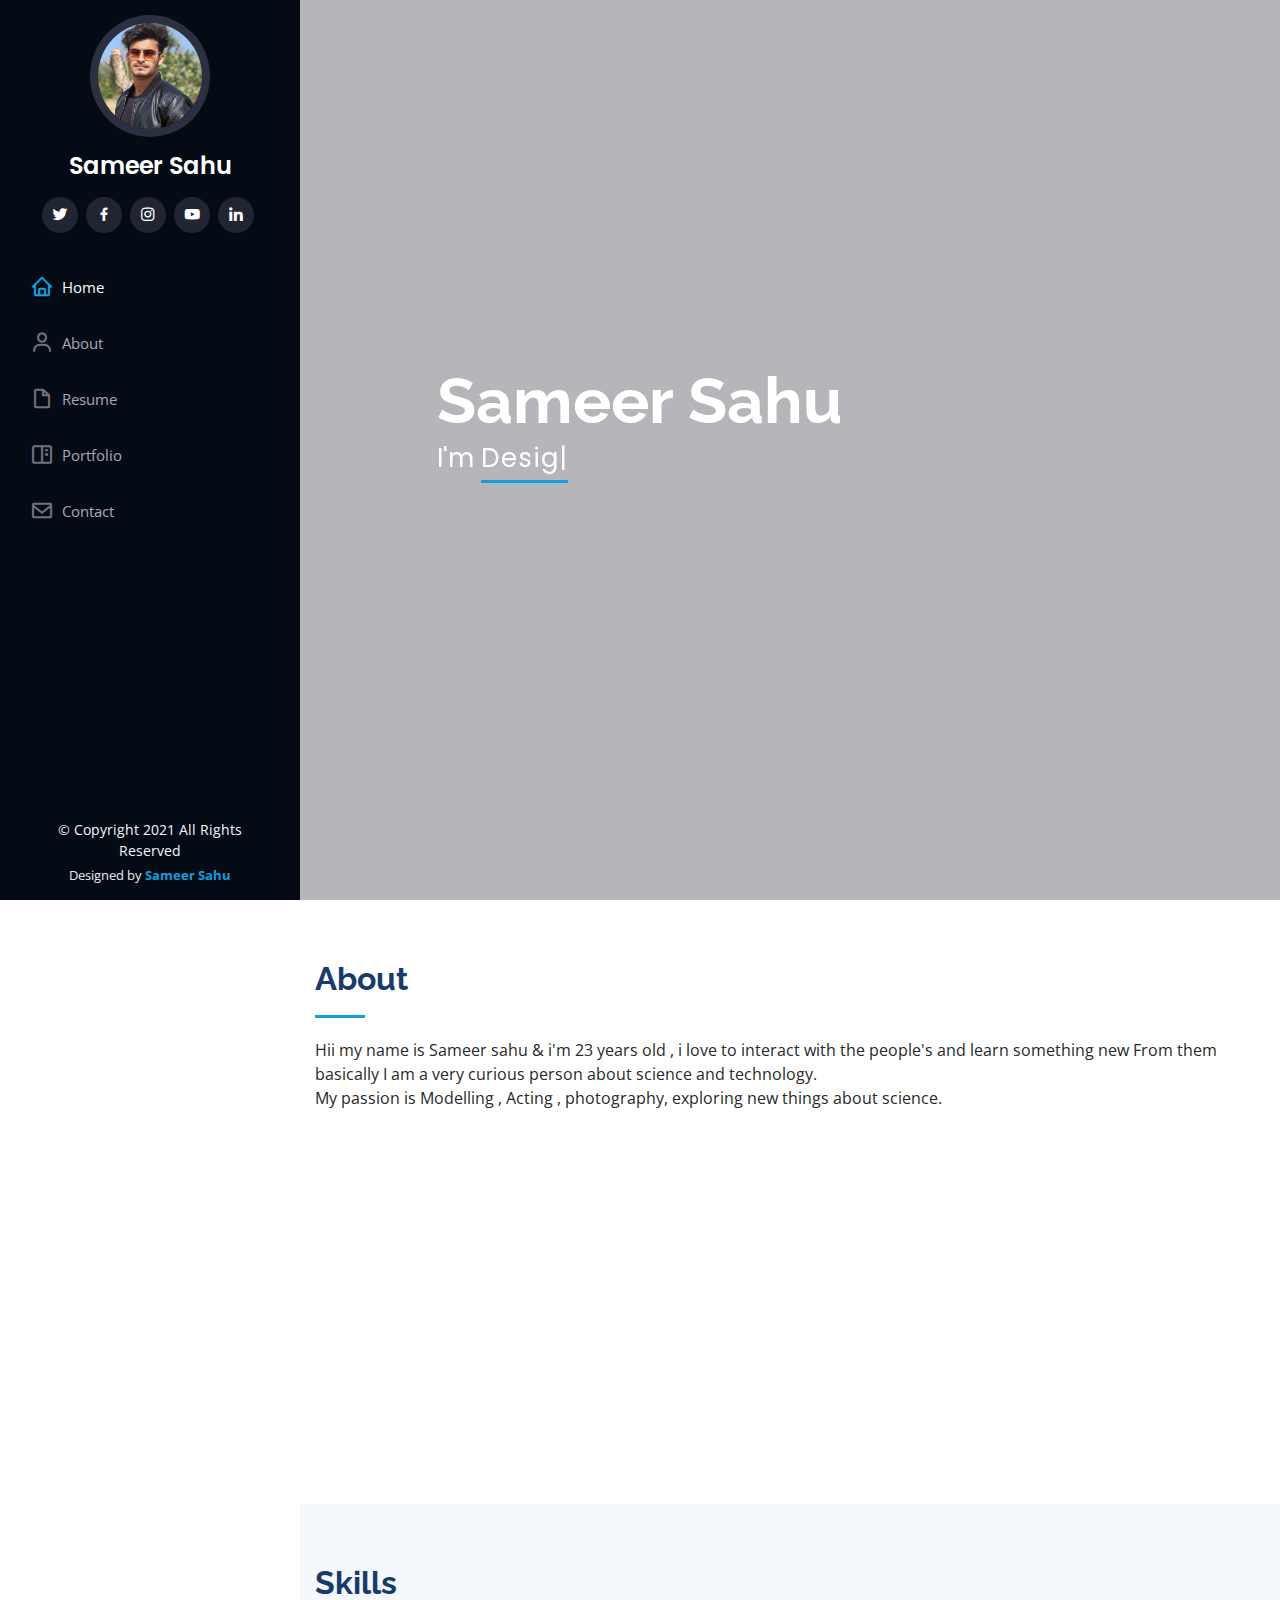
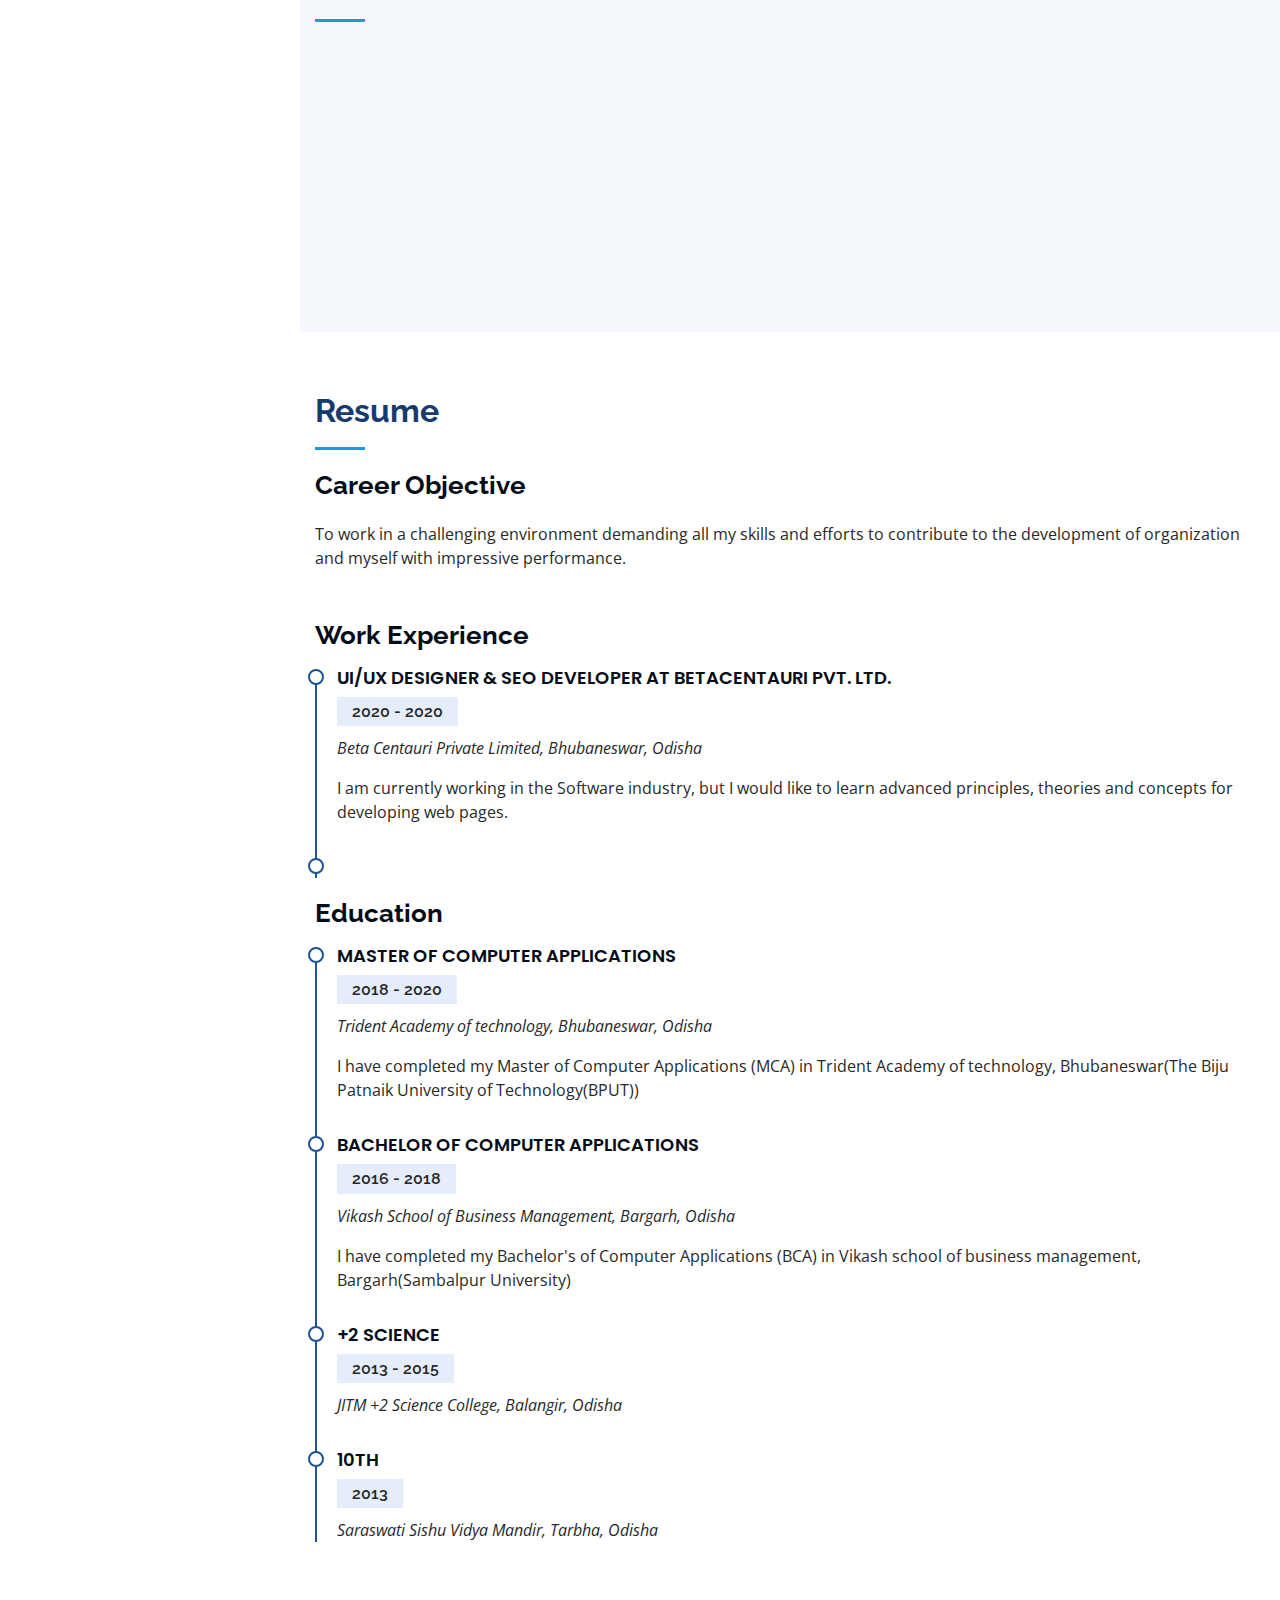
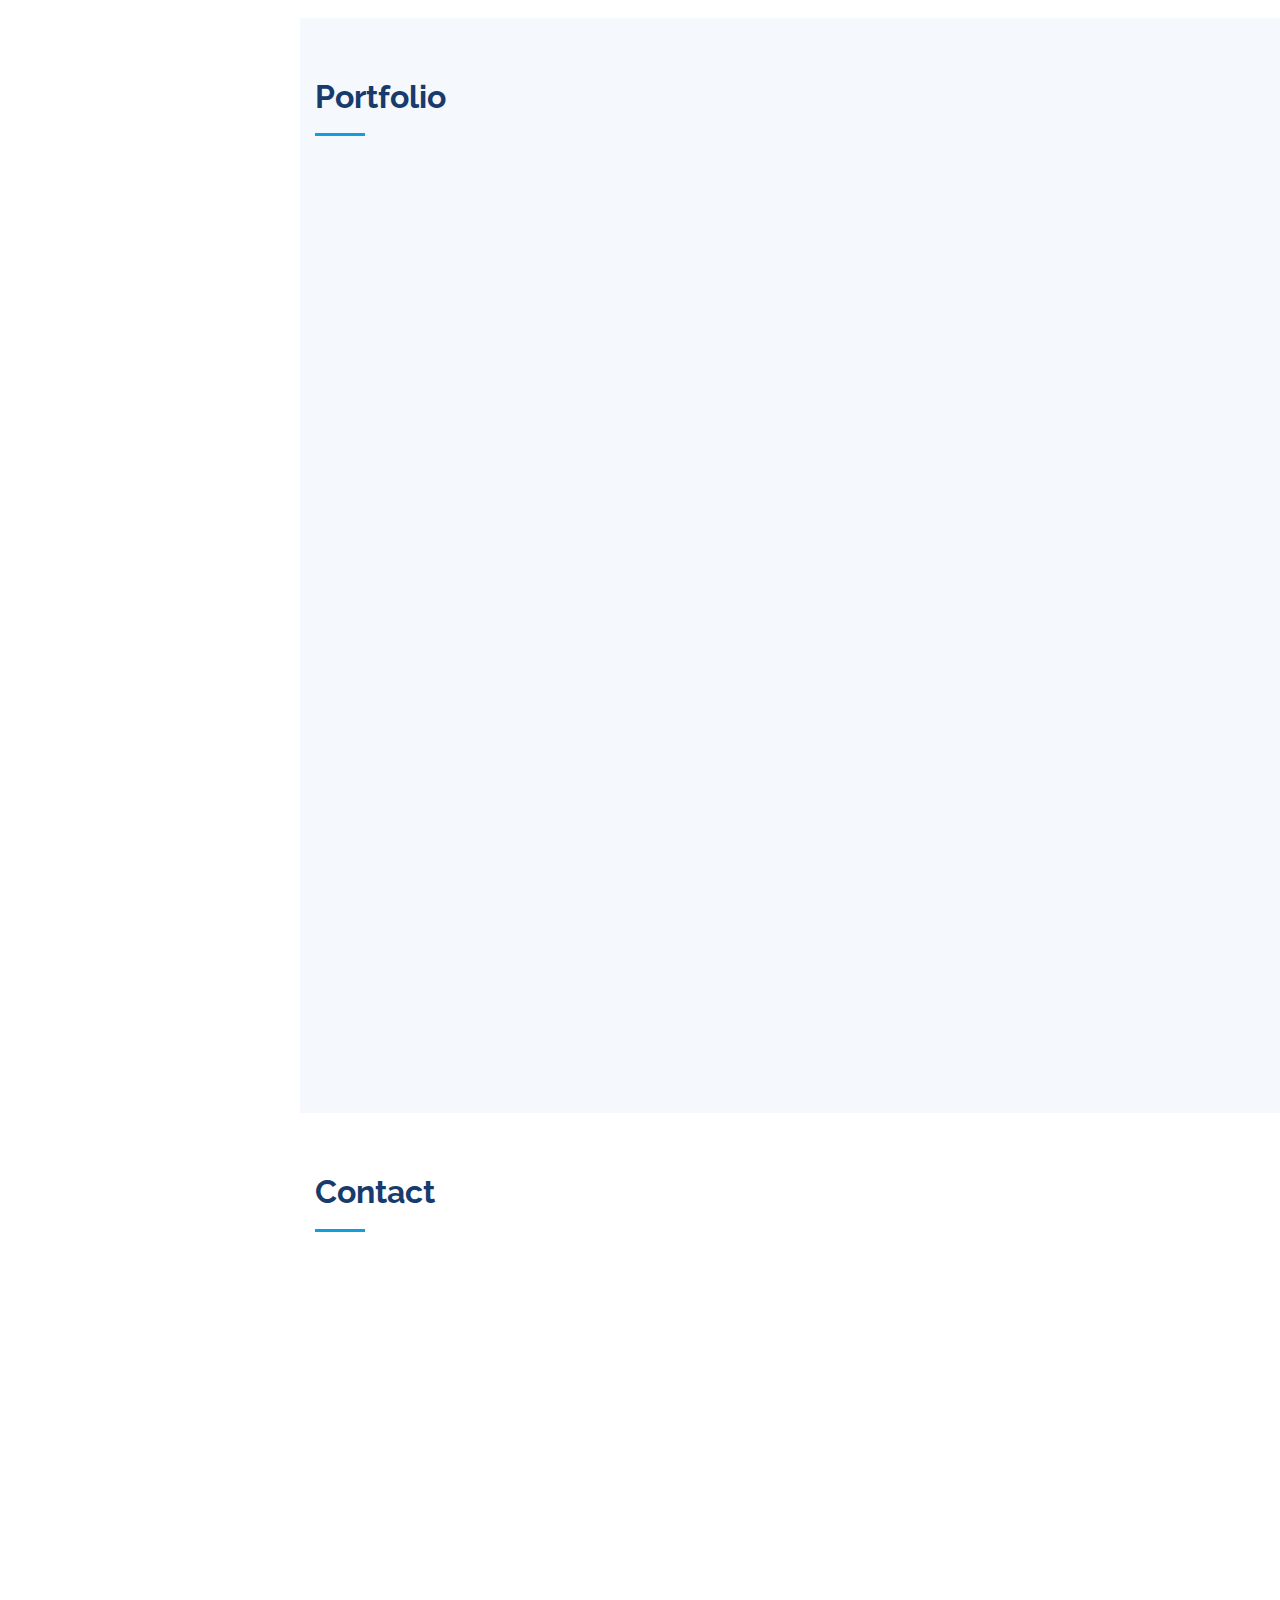
==== commit 69917930: "Update index.html" ====
--- a/index.html
+++ b/index.html
@@ -147,7 +147,7 @@
               </div>
               <div class="col-lg-6">
                 <ul>
-                  <li><i class="icofont-rounded-right"></i> <strong>Age:</strong> 23</li>
+                  <li><i class="icofont-rounded-right"></i> <strong>Age:</strong> 24</li>
                   <li><i class="icofont-rounded-right"></i> <strong>Degree:</strong> Master</li>
                   <li><i class="icofont-rounded-right"></i> <strong>Email:</strong> sameersahu.trv@gmail.com</li>
 
@@ -506,7 +506,7 @@
       <div class="credits">
 
         <!-- Purchase the pro version with working PHP/AJAX contact form: https://bootstrapmade.com/iportfolio-bootstrap-portfolio-websites-template/ -->
-        Designed by <a href="https://www.instagram.com/_sameer_here/"><b>Sameer Sahu</b></a>
+        Designed by <a href="https://www.instagram.com/sameer_sahuu/"><b>Sameer Sahu</b></a>
       </div>
     </div>
   </footer><!-- End  Footer -->
